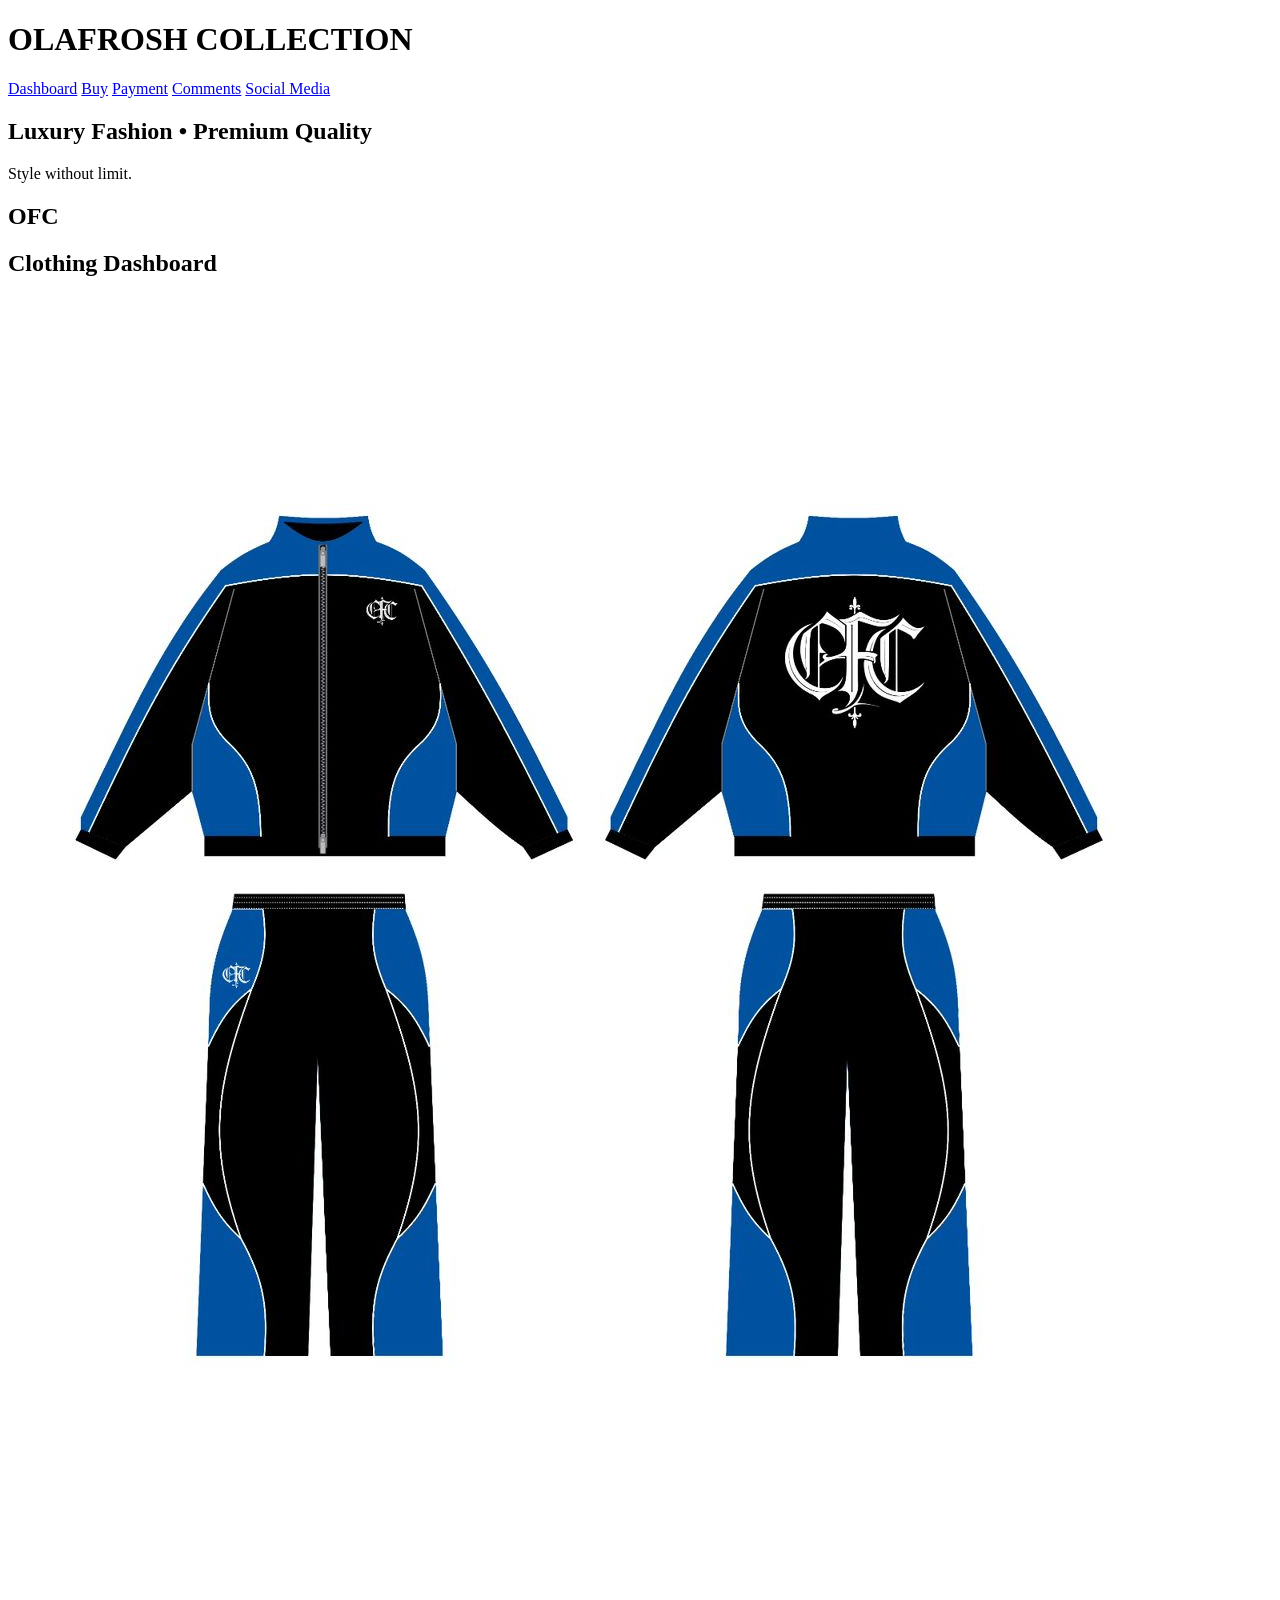
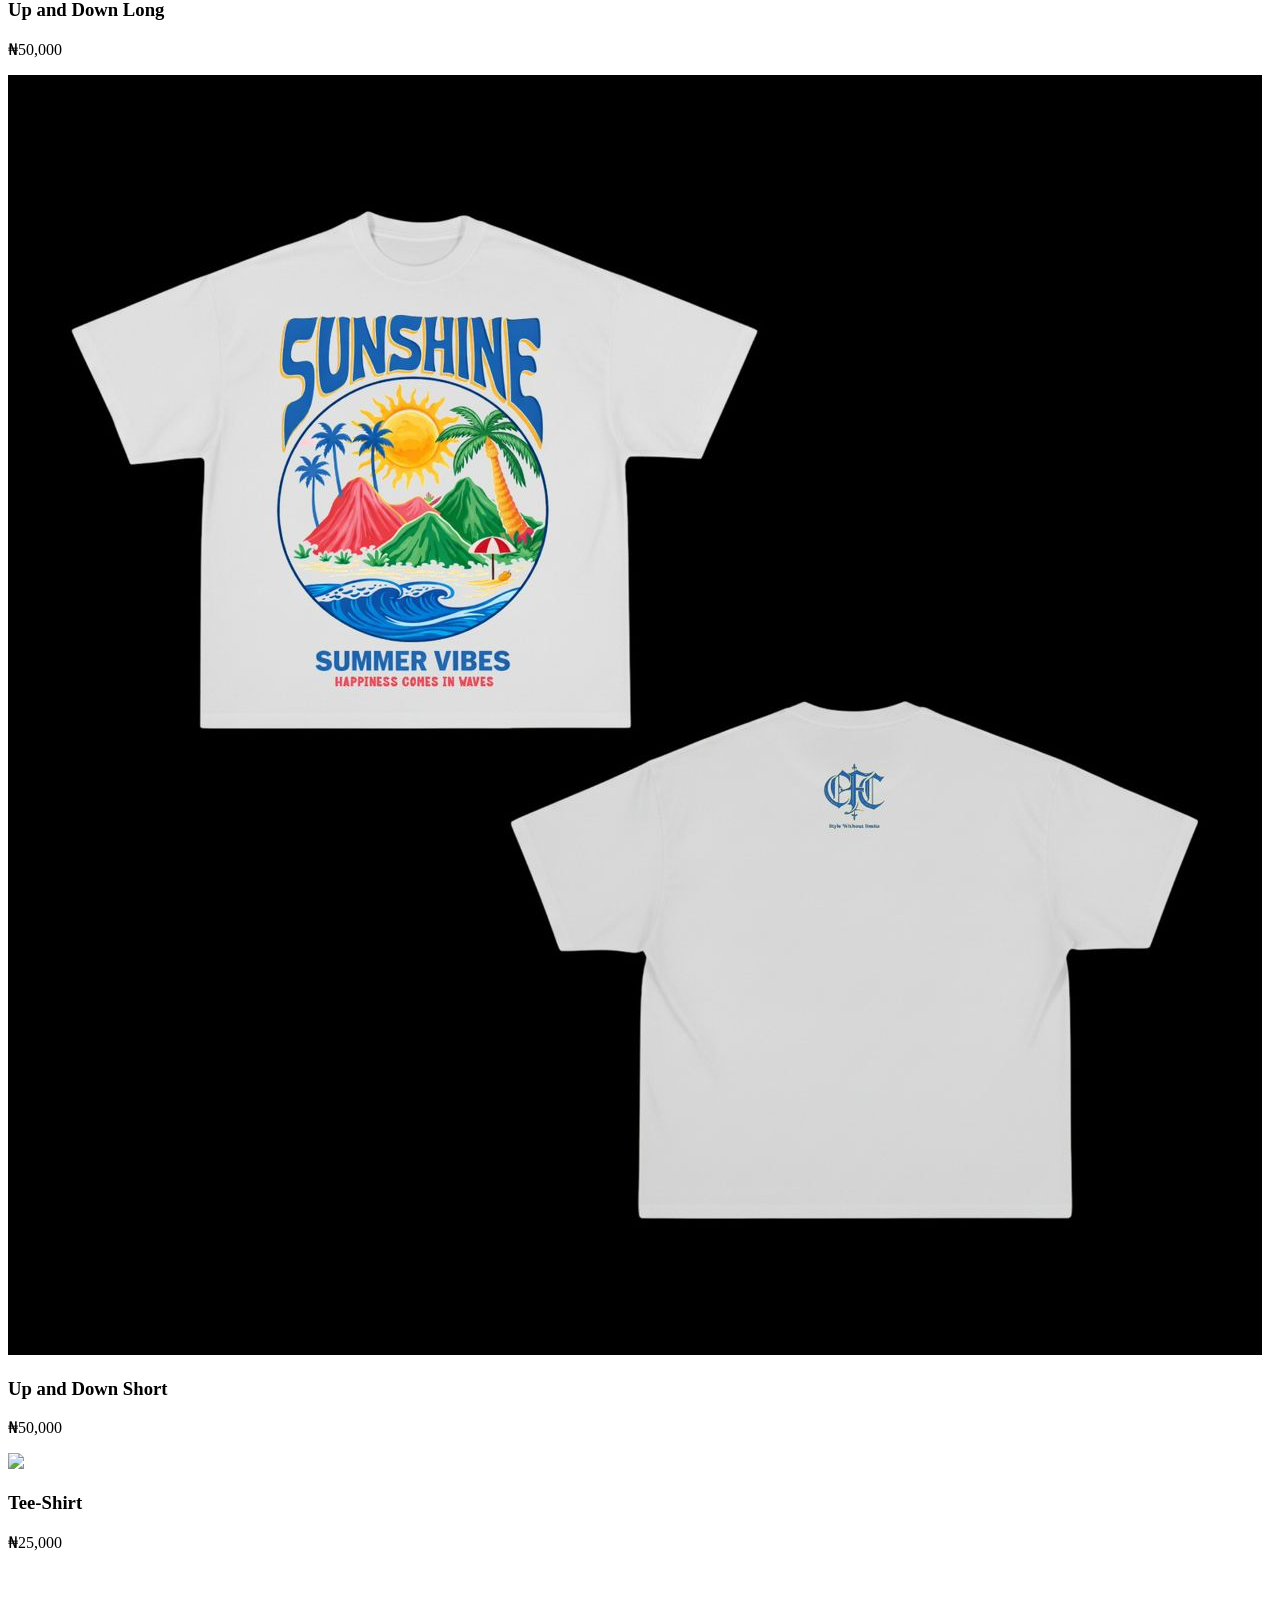
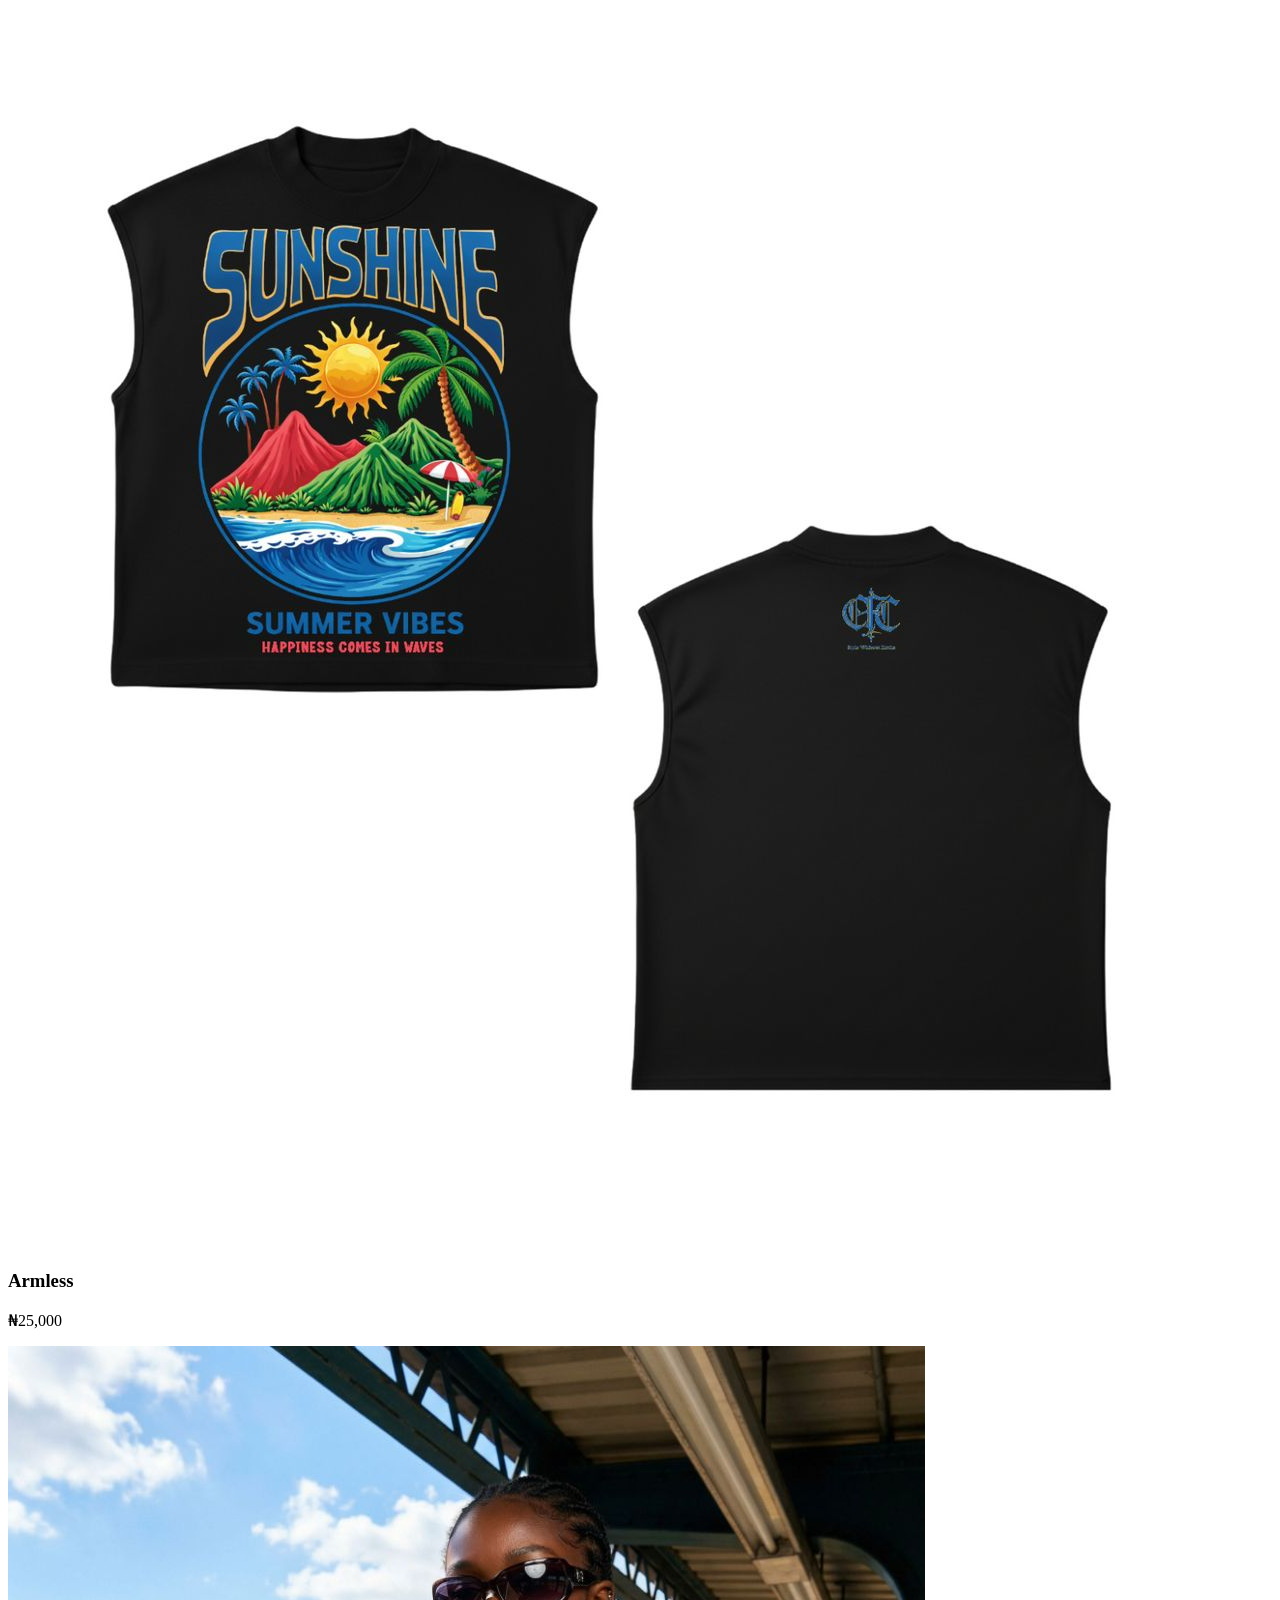
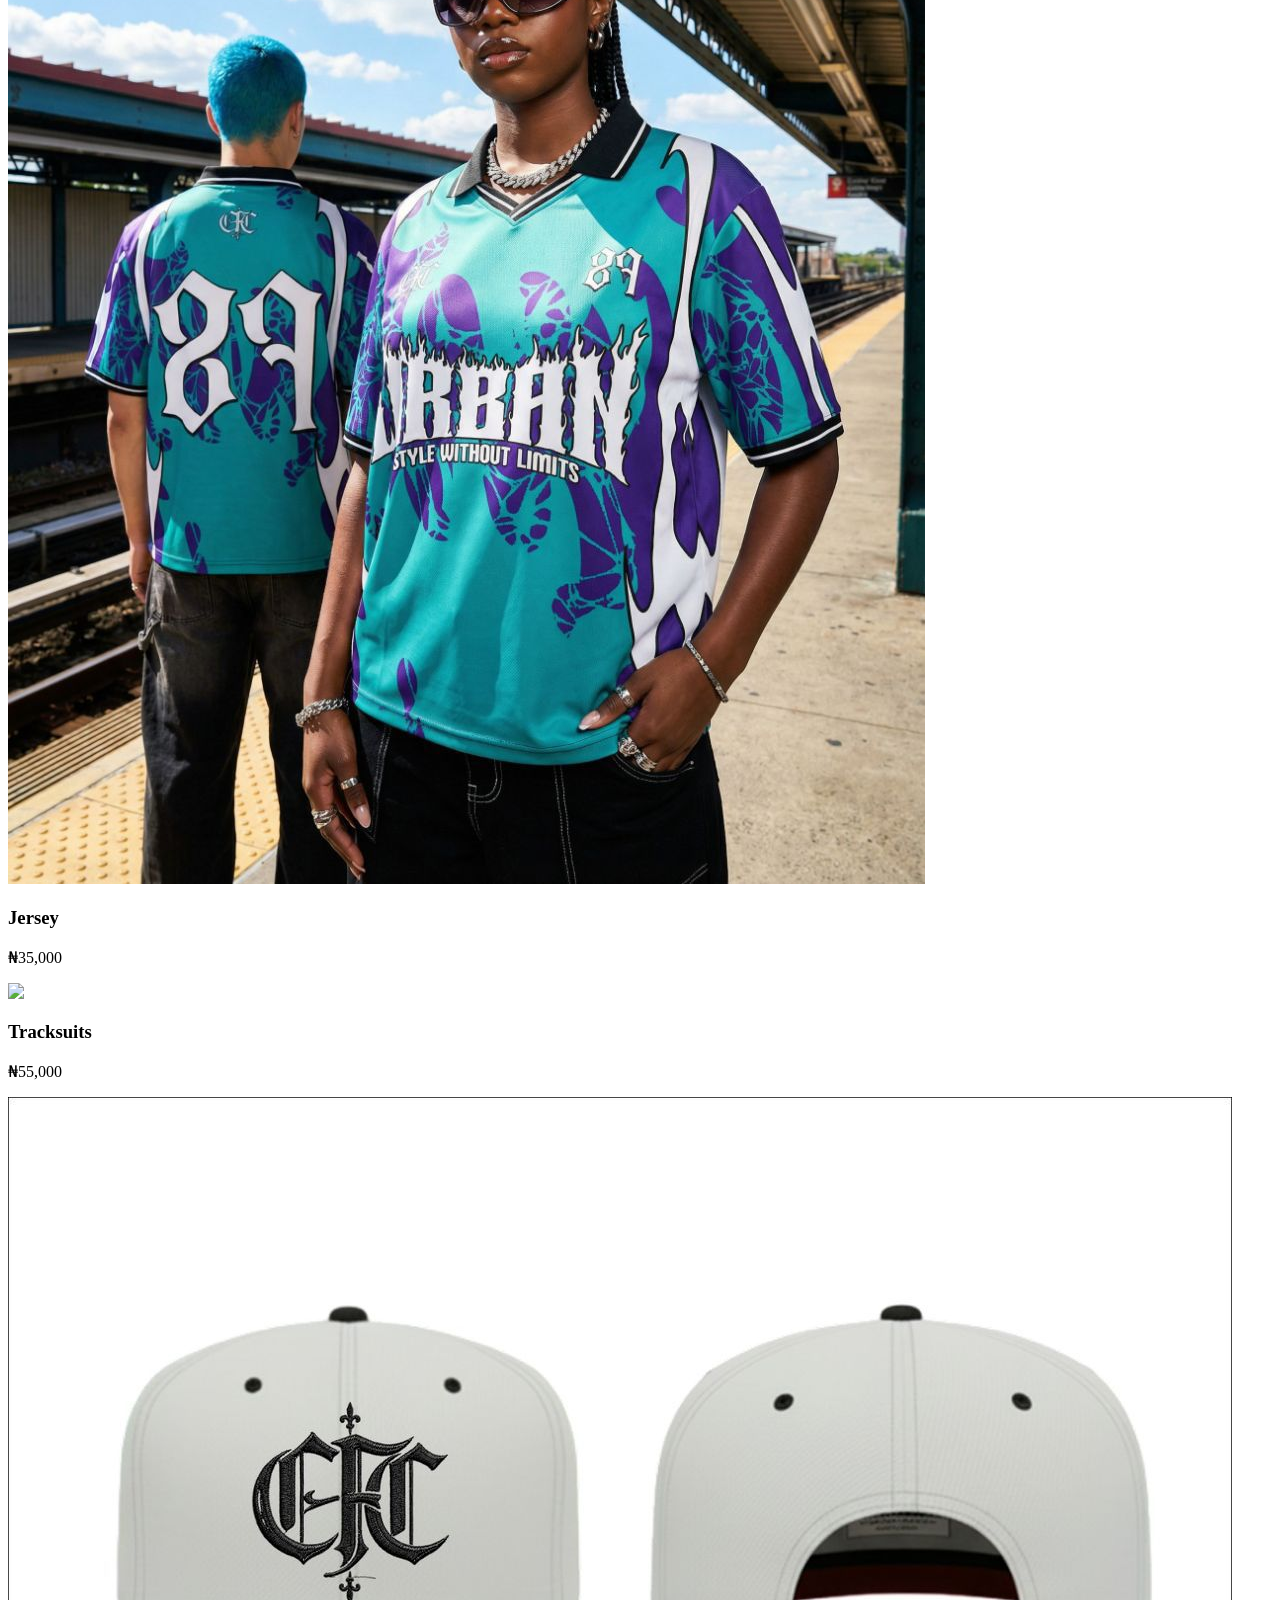
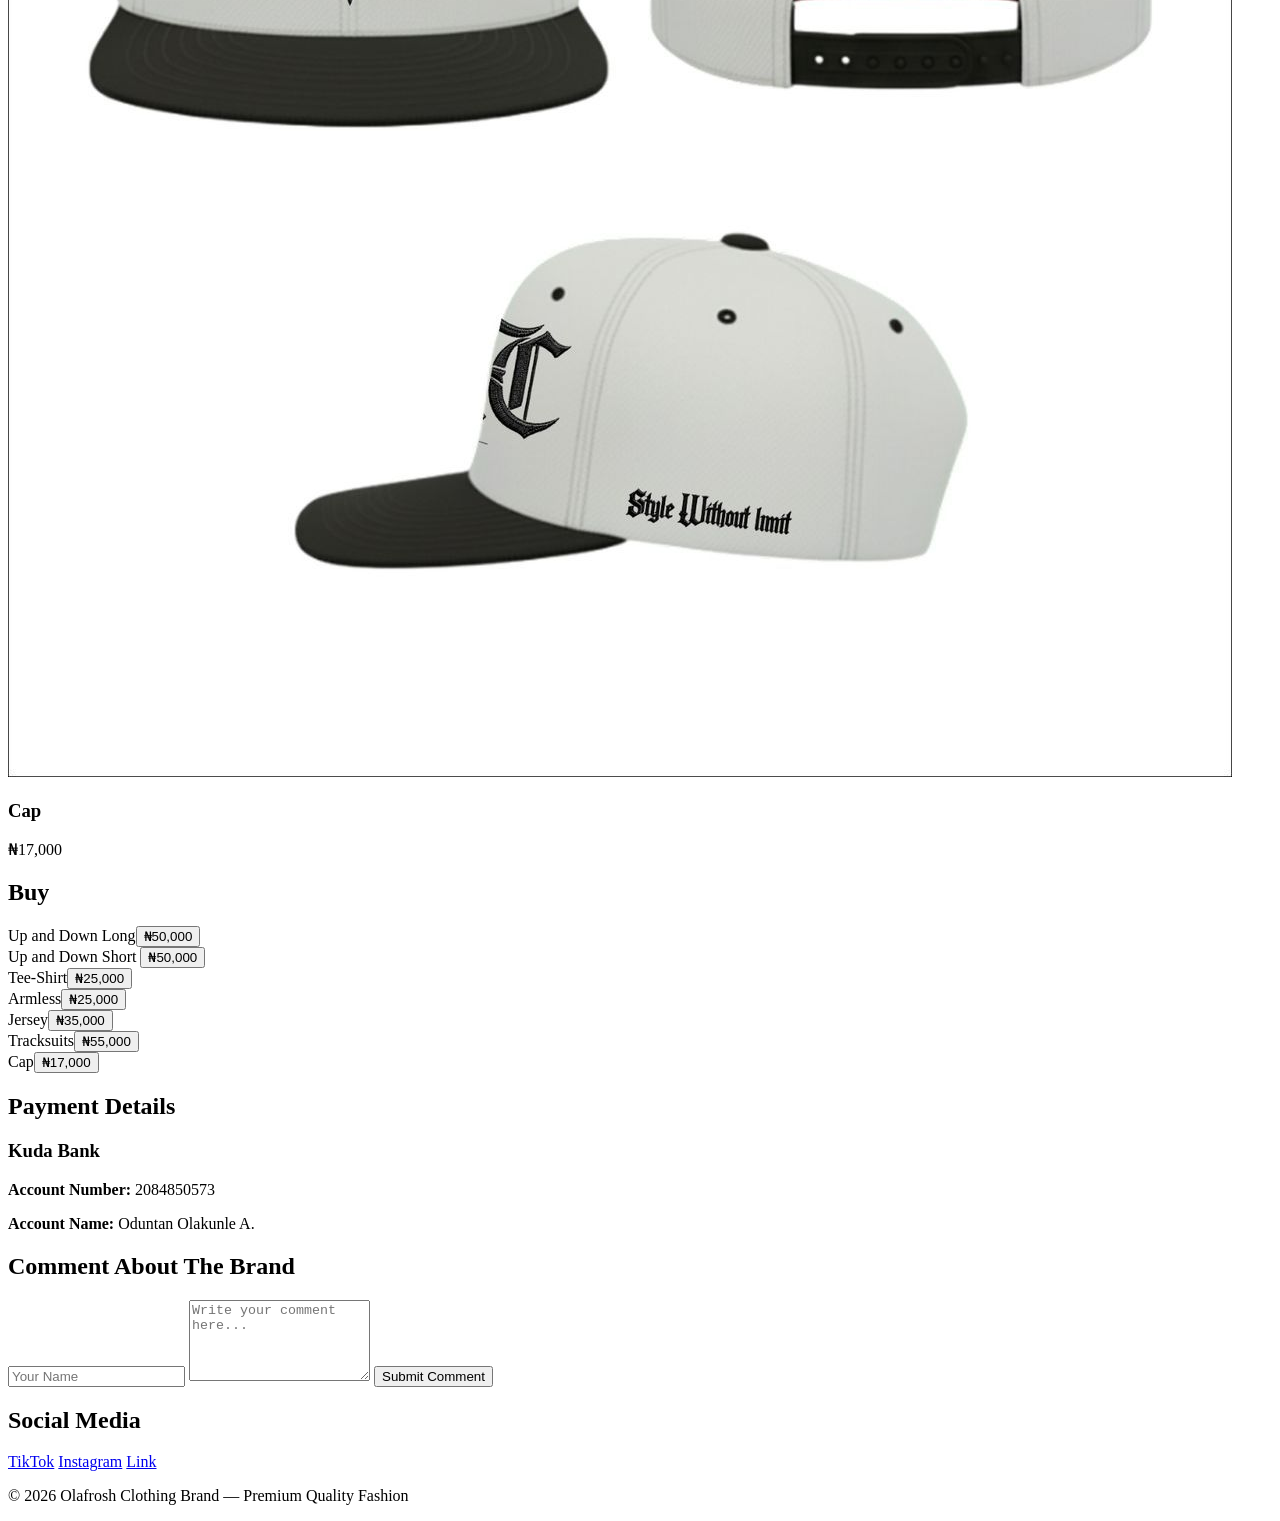
==== olafrosh clothing brand/index.html @ aa13980a "great work" ====
<!DOCTYPE html>
<html lang="en">
<head>
    <meta charset="UTF-8">
    <meta name="viewport" content="width=device-width, initial-scale=1.0">
      <title>Olafrosh Clothing Brand</title>
      <link rel="stylesheet" href="olafrosh.css"/>
</head>
<body>
    <header>
      <h1>OLAFROSH COLLECTION </h1>
  <nav>
    <a href="#dashboard">Dashboard</a>
    <a href="#buy">Buy</a>
    <a href="#payment">Payment</a>
    <a href="#comment">Comments</a>
    <a href="#social">Social Media</a>
  </nav>
</header>

<section class="hero">
  <h2>Luxury Fashion • Premium Quality</h2>
  <p>Style without limit.</p>
</section>
<section class="brand-name">  <h2>OFC</h2>
</section>
<section class="dashboard" id="dashboard">  
    <h2 class="section-title">Clothing Dashboard</h2> 
     <div class="products">   
         <div class="card"><img src="WhatsApp Image 2026-04-23 at 11.53.07 AM.jpeg">
            <h3>Up and Down Long</h3>
            <p>₦50,000</p></div>   
             <div class="card"><img src="WhatsApp Image 2026-04-23 at 11.53.06 AM.jpeg">
                <h3>Up and Down Short</h3>
                <p>₦50,000</p></div>   
                 <div class="card"><img src="https://images.unsplash.com/photo-1512436991641-6745cdb1723f">
                    <h3>Tee-Shirt</h3><p>₦25,000</p>
                </div>    <div class="card"><img src="WhatsApp Image 2026-04-23 at 11.53.08 AM (1).jpeg">
                    <h3>Armless</h3>
                    <p>₦25,000</p></div>   
                     <div class="card"><img src="WhatsApp Image 2026-04-23 at 11.53.08 AM (4).jpeg">
                        <h3>Jersey</h3>
                        <p>₦35,000</p>
                    </div>   
                     <div class="card"><img src="https://images.unsplash.com/photo-1541099649105-f69ad21f3246">
                        <h3>Tracksuits</h3>
                        <p>₦55,000</p>
                    </div>    <div class="card">
                        <img src="WhatsApp Image 2026-04-23 at 11.53.07 AM (1).jpeg">
                        <h3>Cap</h3>
                        <p>₦17,000</p></div>  </div></section><section class="buy-section" id="buy"> 
                             <h2 class="section-title">Buy</h2> 
                              <div class="buy-list">    <div class="buy-item">
                                <span>Up and Down Long</span><button class="price-btn">₦50,000</button></div>    
                                <div class="buy-item"><span>Up and Down Short</span>
                                    <button class="price-btn">₦50,000</button></div>   
                                     <div class="buy-item"><span>Tee-Shirt</span><button class="price-btn">₦25,000</button></div>    
                                     <div class="buy-item"><span>Armless</span><button class="price-btn">₦25,000</button></div>   
                                      <div class="buy-item"><span>Jersey</span><button class="price-btn">₦35,000</button></div>   
                                       <div class="buy-item"><span>Tracksuits</span><button class="price-btn">₦55,000</button></div>   
                                        <div class="buy-item"><span>Cap</span><button class="price-btn">₦17,000</button></div>  
                                    </div></section><section class="payment" id="payment">  <h2 class="section-title">Payment Details</h2> 
                                         <div class="payment-box">    
                                            <h3>Kuda Bank</h3>   
                                             <p><strong>Account Number:</strong> 2084850573</p>   
                                              <p><strong>Account Name:</strong> Oduntan Olakunle A.</p>  
                                            </div></section><section class="comment-box" id="comment"> 
                                                 <h2 class="section-title">Comment About The Brand</h2> 
                                                  <div class="comment-form">    <input type="text" id="username" placeholder="Your Name">   
                                                     <textarea id="commentText" rows="5" placeholder="Write your comment here..."></textarea>   
                                                      <button class="submit-btn" onclick="submitComment()">Submit Comment</button>    <div id="message"></div>  </div></section>


<section class="socials" id="social">
  <h2 class="section-title">Social Media</h2>
  <div class="social-links">
    <a href="#">TikTok</a>
    <a href="#">Instagram</a>
    <a href="#">Link</a>
  </div>
</section>

<footer>
  <p>© 2026 Olafrosh Clothing Brand — Premium Quality Fashion</p>
</footer>

    
</body>
</html>
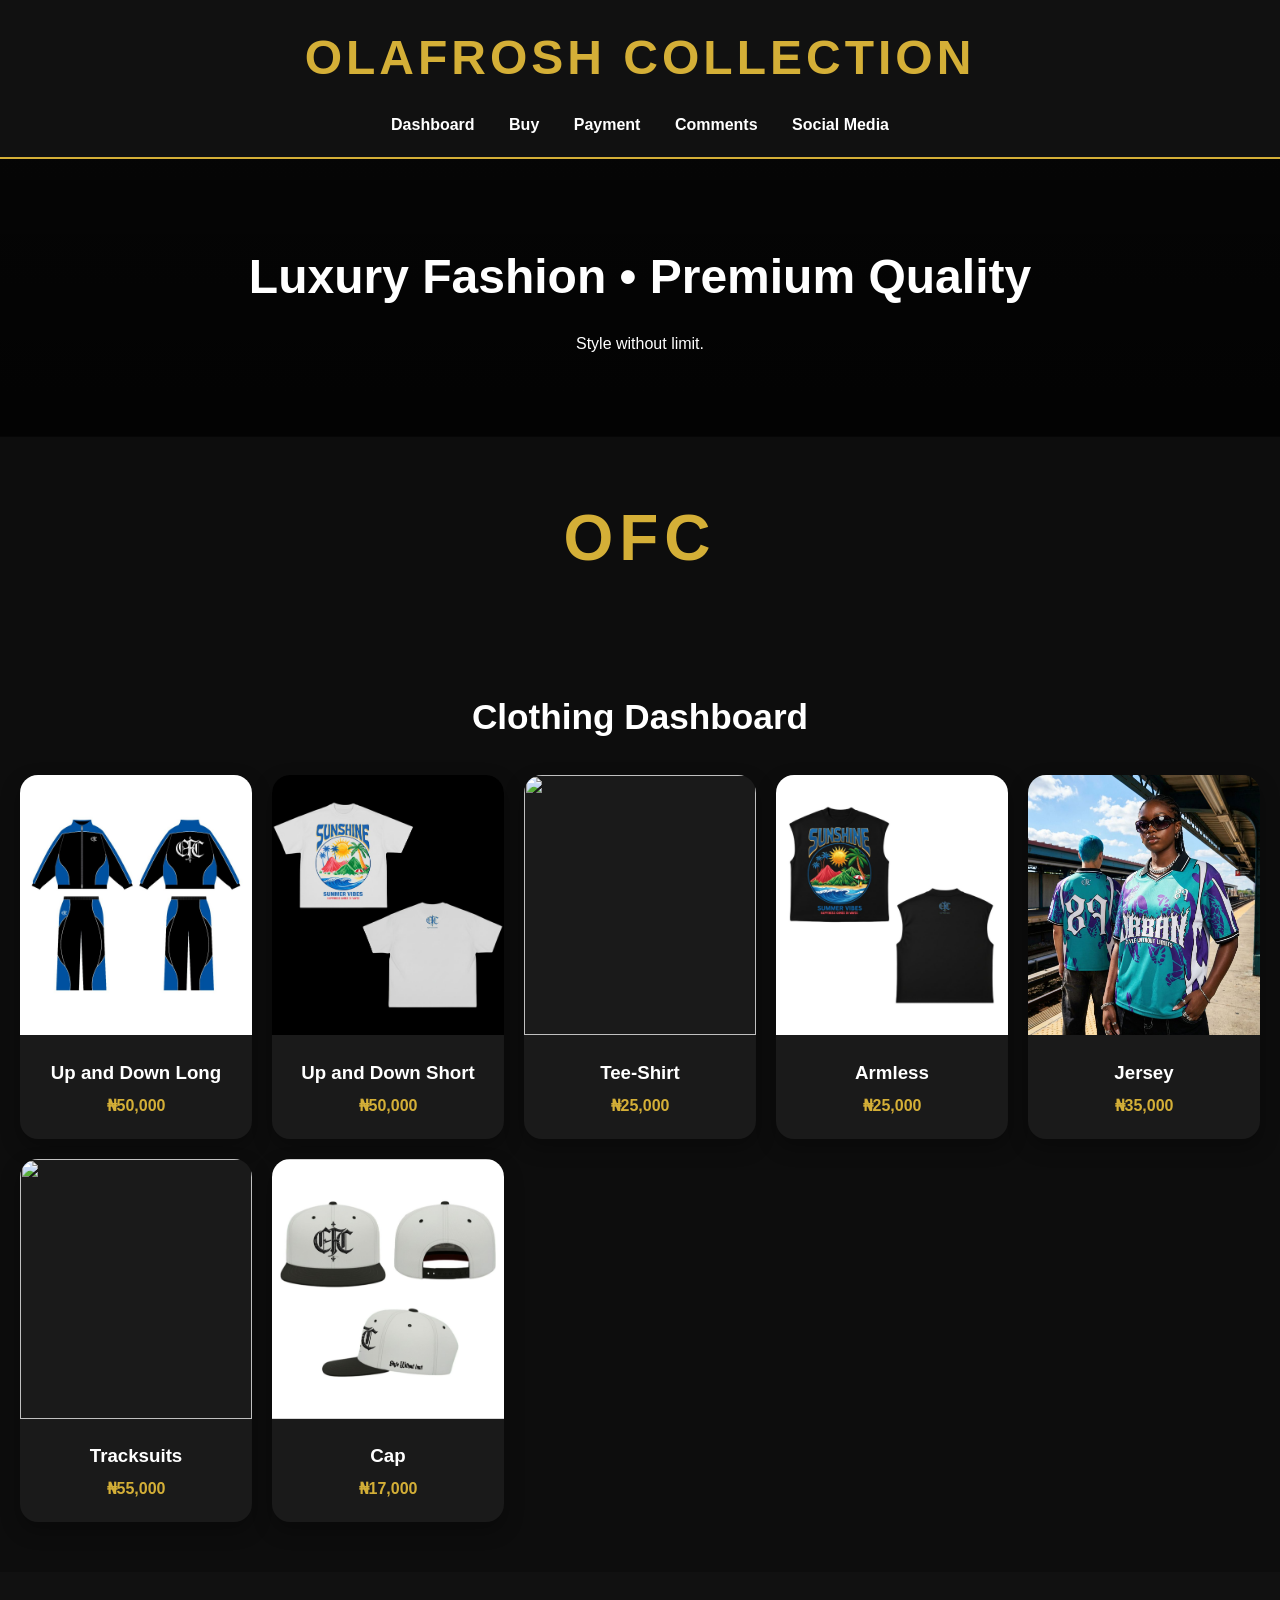
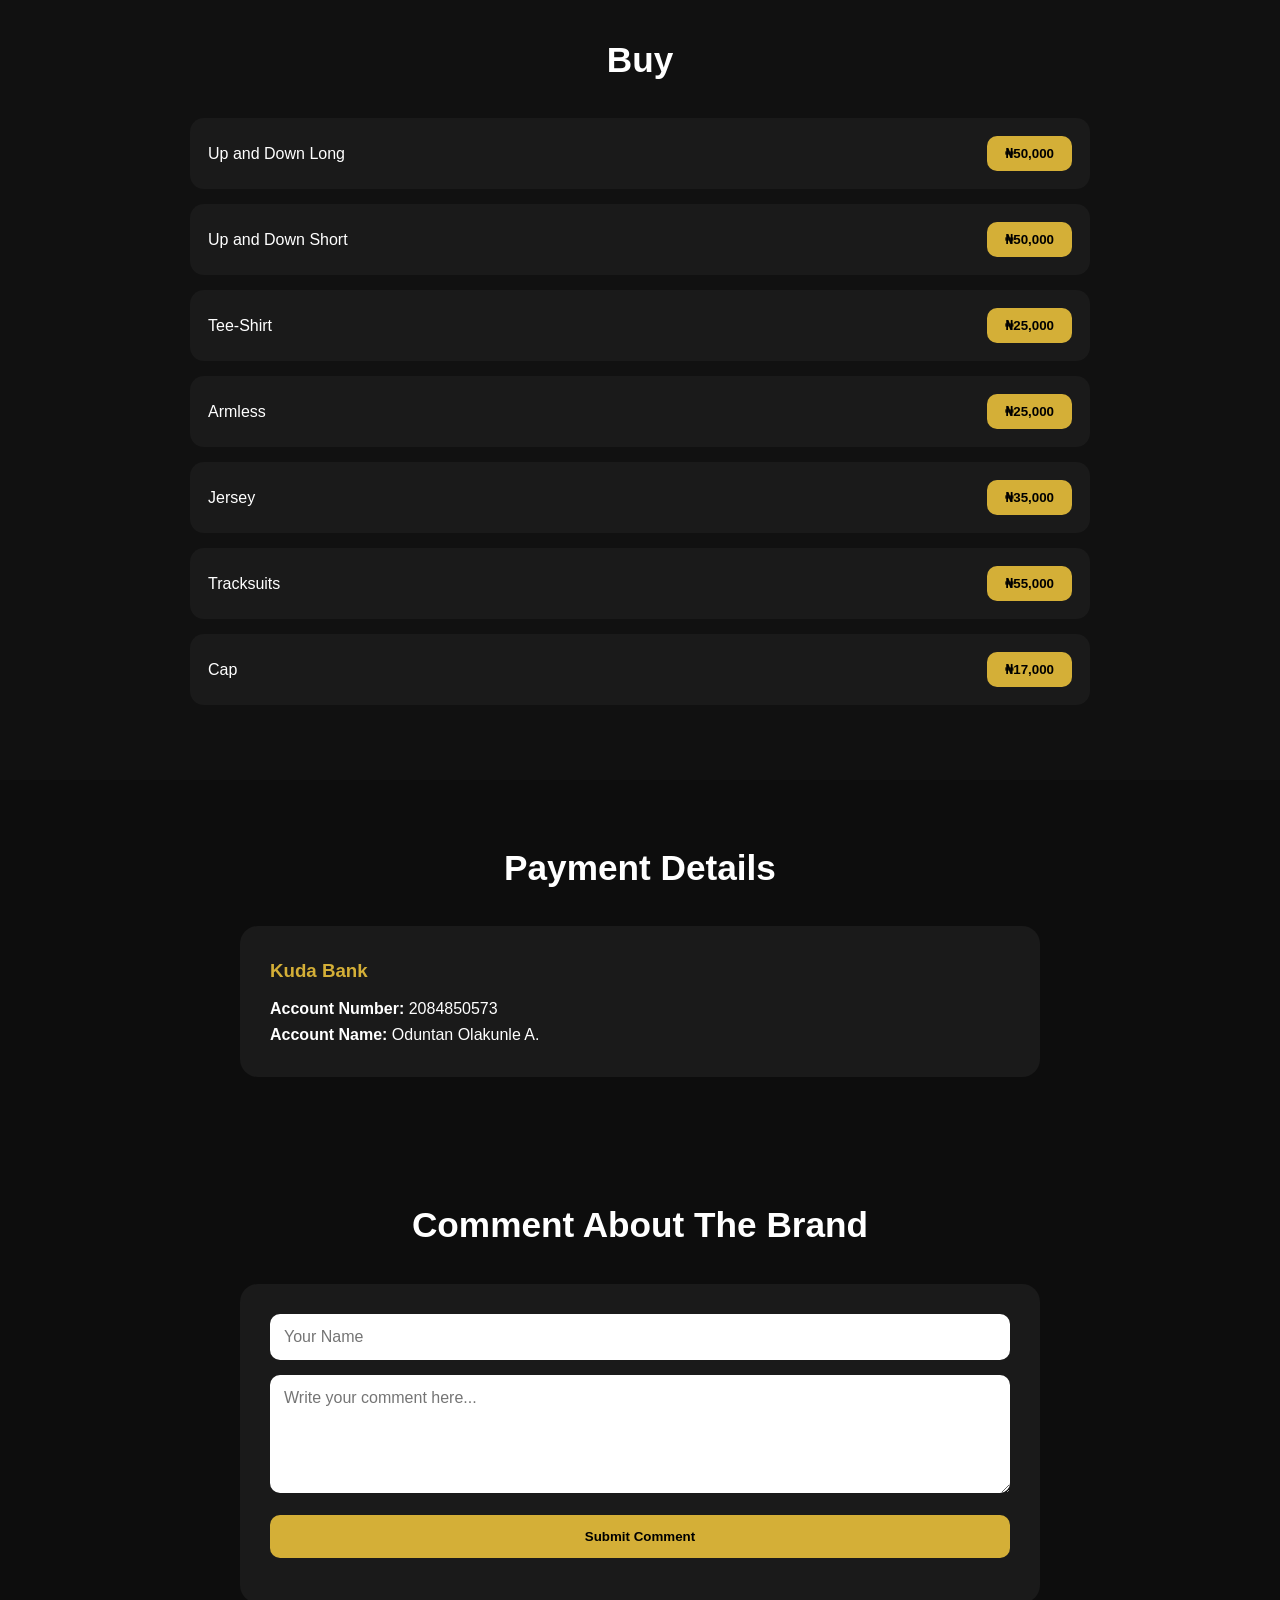
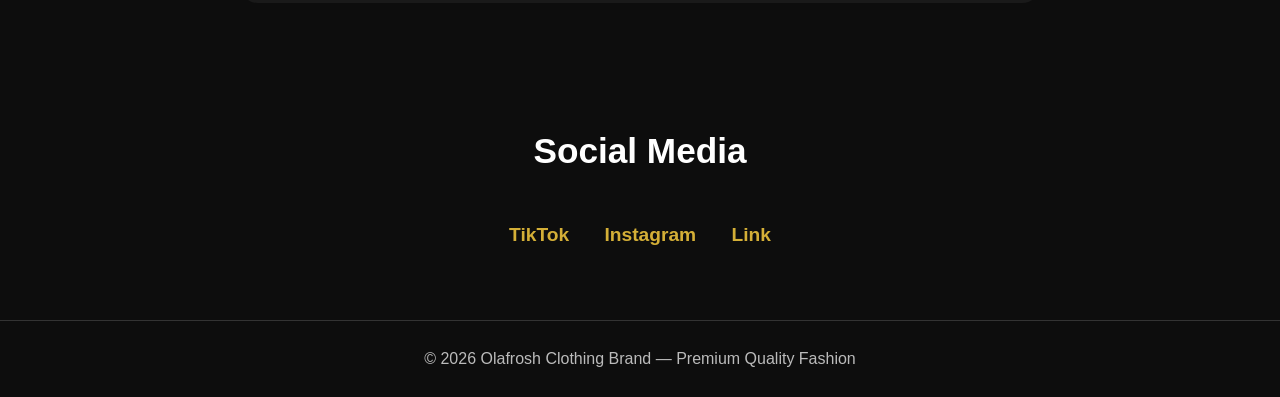
==== commit 10c48525: "Update index.html" ====
--- a/olafrosh clothing brand/index.html
+++ b/olafrosh clothing brand/index.html
@@ -4,7 +4,7 @@
     <meta charset="UTF-8">
     <meta name="viewport" content="width=device-width, initial-scale=1.0">
       <title>Olafrosh Clothing Brand</title>
-      <link rel="stylesheet" href="olafrosh.css"/>
+      <link rel="stylesheet" href="style.css">
 </head>
 <body>
     <header>
@@ -86,4 +86,4 @@
 
     
 </body>
-</html>+</html>
--- a/olafrosh clothing brand/style.css
+++ b/olafrosh clothing brand/style.css
@@ -0,0 +1,191 @@
+  * {
+      margin: 0;
+      padding: 0;
+      box-sizing: border-box;
+      font-family: Arial, sans-serif;
+    }
+
+    body {
+      background: #0d0d0d;
+      color: #fff;
+      line-height: 1.6;
+    }
+      header {
+      background: #111;
+      padding: 20px;
+      text-align: center;
+      border-bottom: 2px solid #d4af37;
+      position: sticky;
+      top: 0;
+      z-index: 100;
+    }
+
+    header h1 {
+      font-size: 3rem;
+      color: #d4af37;
+      letter-spacing: 4px;
+    }
+     nav {
+      margin-top: 15px;
+    }
+
+    nav a {
+      color: white;
+      text-decoration: none;
+      margin: 0 15px;
+      font-weight: bold;
+    }
+
+    nav a:hover {
+      color: #d4af37;
+    }
+ .hero {
+      padding: 80px 20px;
+      text-align: center;
+      background: linear-gradient(rgba(0,0,0,0.6), rgba(0,0,0,0.8)),
+      url('https://images.unsplash.com/photo-1521572267360-ee0c2909d518');
+      background-size: cover;
+      background-position: center;
+    }
+
+    .hero h2 {
+      font-size: 3rem;
+      margin-bottom: 15px;
+    }
+     .brand-name {
+      text-align: center;
+      padding: 50px 20px;
+    }
+
+    .brand-name h2 {
+      font-size: 4rem;
+      color: #d4af37;
+      letter-spacing: 6px;
+      text-transform: uppercase;
+    }
+     .section-title {
+      text-align: center;
+      font-size: 2.2rem;
+      margin-bottom: 30px;
+    }
+
+    .dashboard {
+      padding: 50px 20px;
+    }
+     .products {
+      display: grid;
+      grid-template-columns: repeat(auto-fit, minmax(220px, 1fr));
+      gap: 20px;
+    }
+
+    .card {
+      background: #1a1a1a;
+      border-radius: 18px;
+      overflow: hidden;
+      text-align: center;
+      box-shadow: 0 8px 20px rgba(0,0,0,0.3);
+    }
+ 
+   .card img {
+      width: 100%;
+      height: 260px;
+      object-fit: cover;
+    }
+
+    .card h3 {
+      padding: 15px 10px 5px;
+    }
+
+    .card p {
+      color: #d4af37;
+      font-weight: bold;
+      padding-bottom: 20px;
+    }
+     .buy-section {
+      padding: 60px 20px;
+      background: #111;
+    }
+
+    .buy-list {
+      max-width: 900px;
+      margin: auto;
+    }
+
+    .buy-item {
+      display: flex;
+      justify-content: space-between;
+      align-items: center;
+      background: #1a1a1a;
+      padding: 18px;
+      border-radius: 14px;
+      margin-bottom: 15px;
+    }
+ .price-btn {
+      background: #d4af37;
+      color: black;
+      border: none;
+      padding: 10px 18px;
+      border-radius: 10px;
+      font-weight: bold;
+      cursor: pointer;
+    }
+
+    .payment, .comment-box, .socials {
+      padding: 60px 20px;
+    }
+
+    .payment-box, .comment-form {
+      max-width: 800px;
+      margin: auto;
+      background: #1a1a1a;
+      padding: 30px;
+      border-radius: 18px;
+    }
+     .payment-box h3 {
+      margin-bottom: 10px;
+      color: #d4af37;
+    }
+
+    textarea, input {
+      width: 100%;
+      padding: 14px;
+      margin-bottom: 15px;
+      border: none;
+      border-radius: 10px;
+      font-size: 1rem;
+    }
+      button.submit-btn {
+      width: 100%;
+      background: #d4af37;
+      color: black;
+      border: none;
+      padding: 14px;
+      border-radius: 10px;
+      font-weight: bold;
+      cursor: pointer;
+    }
+
+    #message {
+      margin-top: 15px;
+      text-align: center;
+      color: #d4af37;
+      font-weight: bold;
+    }
+      .social-links {
+      text-align: center;
+      font-size: 1.2rem;
+    }
+
+    .social-links a {
+      display: inline-block;
+      margin: 10px 15px;
+      color: #d4af37;
+      text-decoration: none;
+      font-weight: bold;
+    }
+  footer {
+      text-align: center;
+      padding: 25px;
+      border-top: 1px solid #333;
+      color: #bbb;
+    }
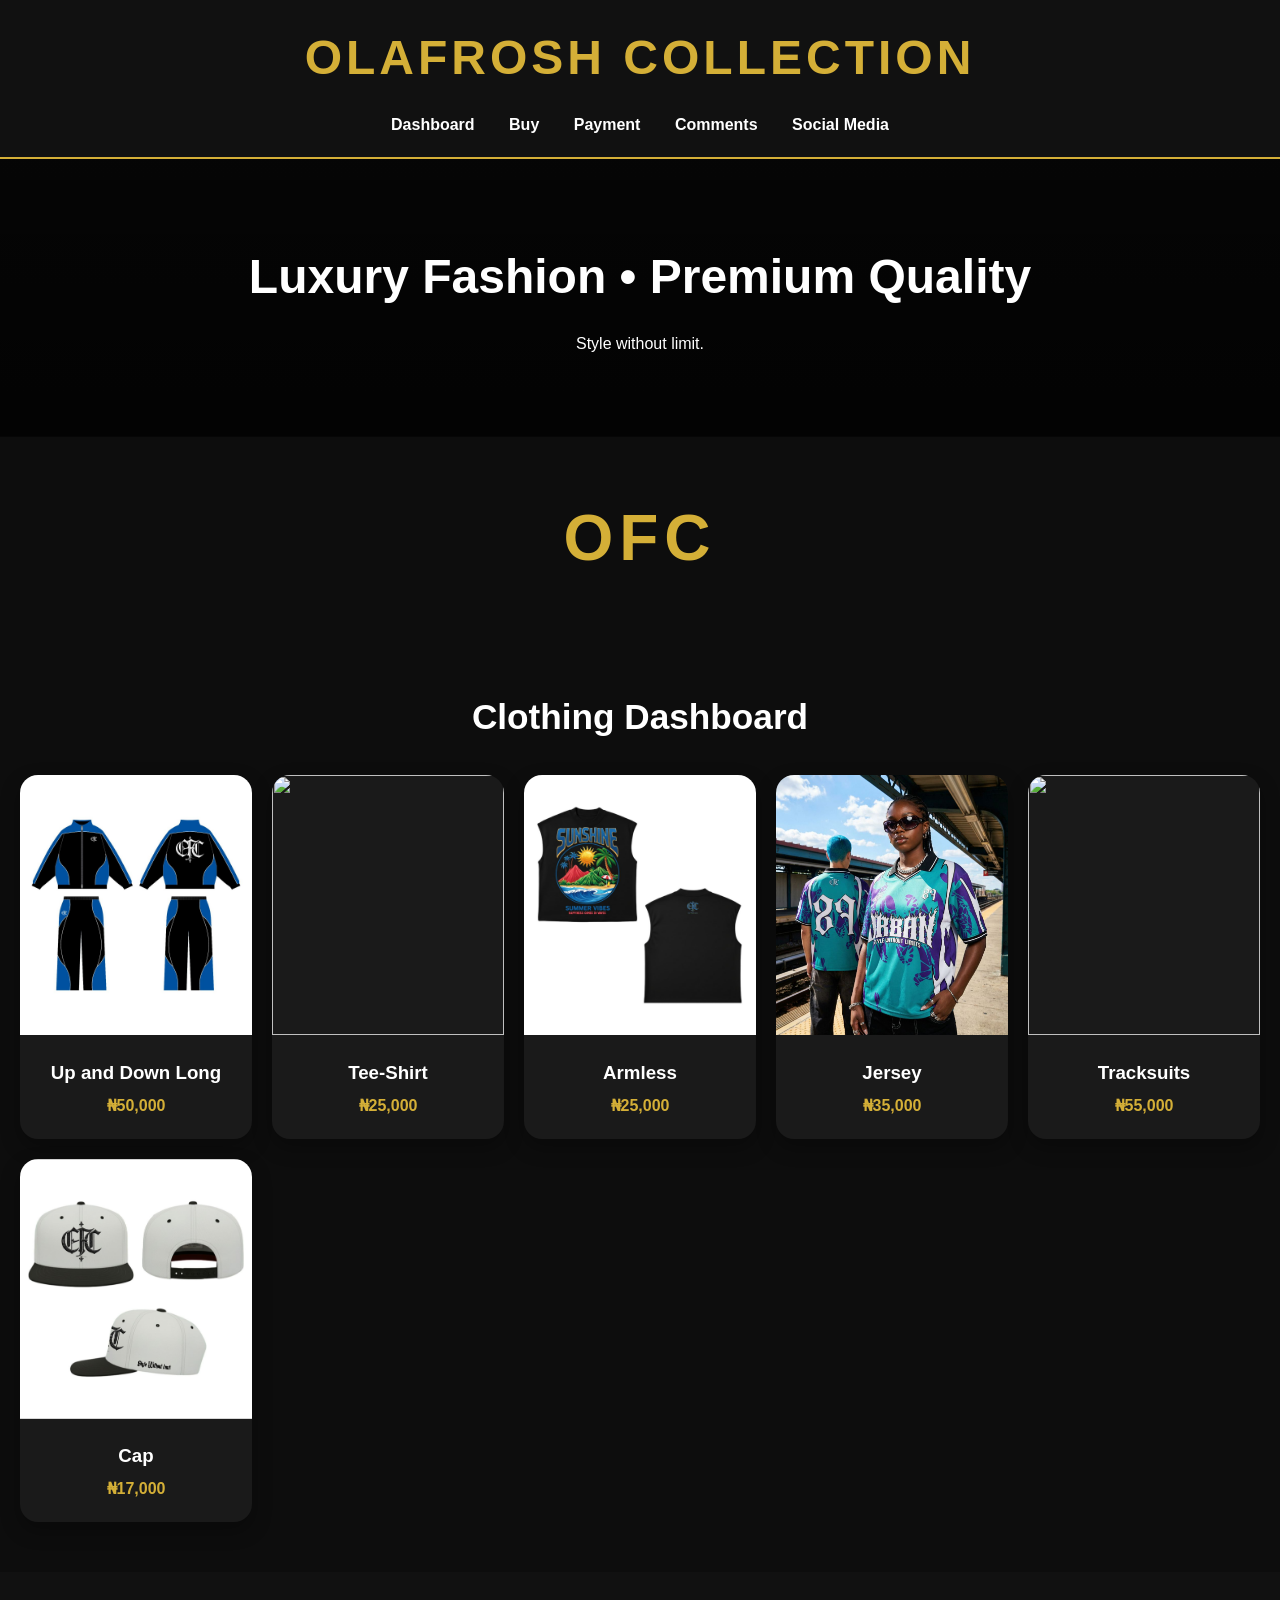
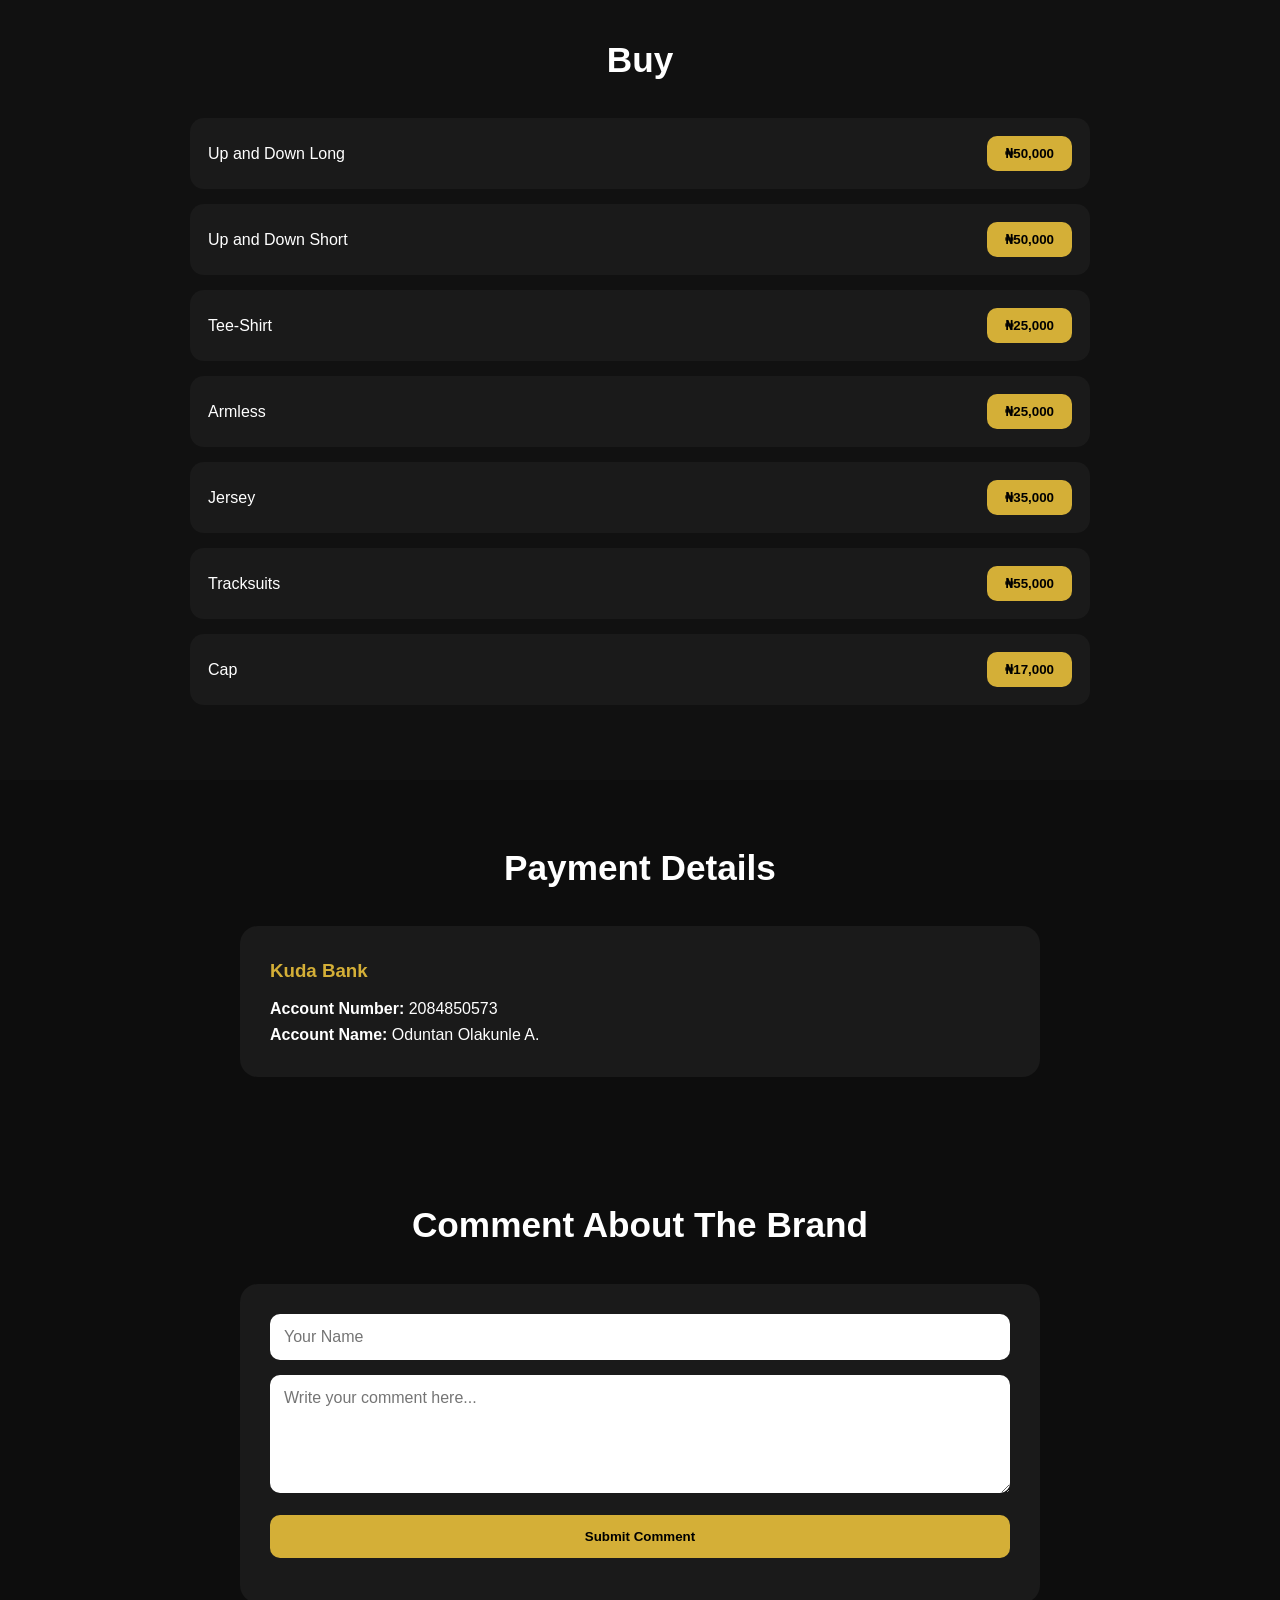
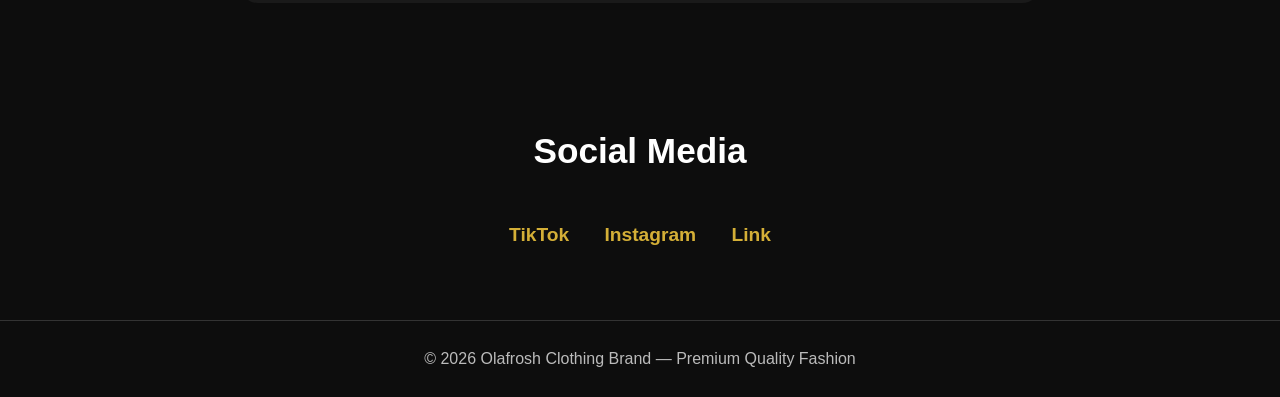
==== commit 5ec5310f: "Update index.html" ====
--- a/olafrosh clothing brand/index.html
+++ b/olafrosh clothing brand/index.html
@@ -29,10 +29,7 @@
      <div class="products">   
          <div class="card"><img src="WhatsApp Image 2026-04-23 at 11.53.07 AM.jpeg">
             <h3>Up and Down Long</h3>
-            <p>₦50,000</p></div>   
-             <div class="card"><img src="WhatsApp Image 2026-04-23 at 11.53.06 AM.jpeg">
-                <h3>Up and Down Short</h3>
-                <p>₦50,000</p></div>   
+            <p>₦50,000</p></div>    
                  <div class="card"><img src="https://images.unsplash.com/photo-1512436991641-6745cdb1723f">
                     <h3>Tee-Shirt</h3><p>₦25,000</p>
                 </div>    <div class="card"><img src="WhatsApp Image 2026-04-23 at 11.53.08 AM (1).jpeg">
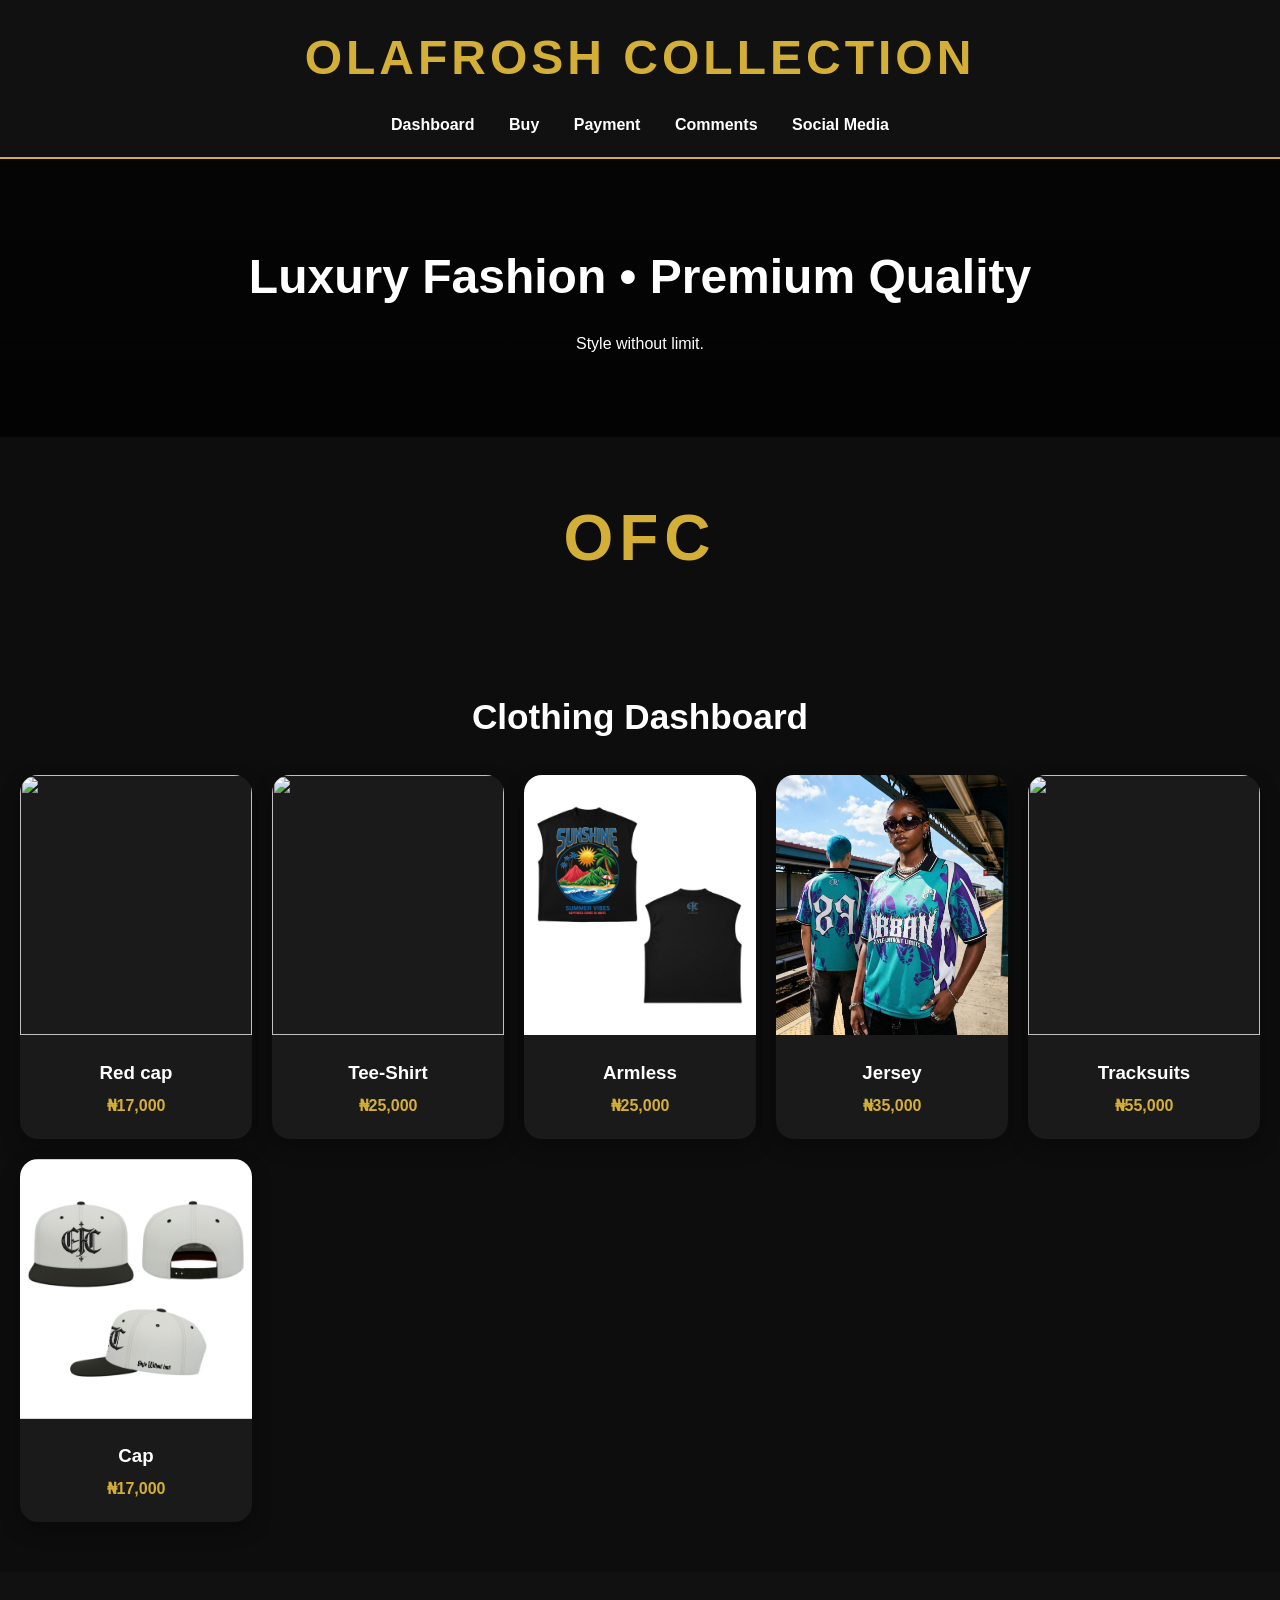
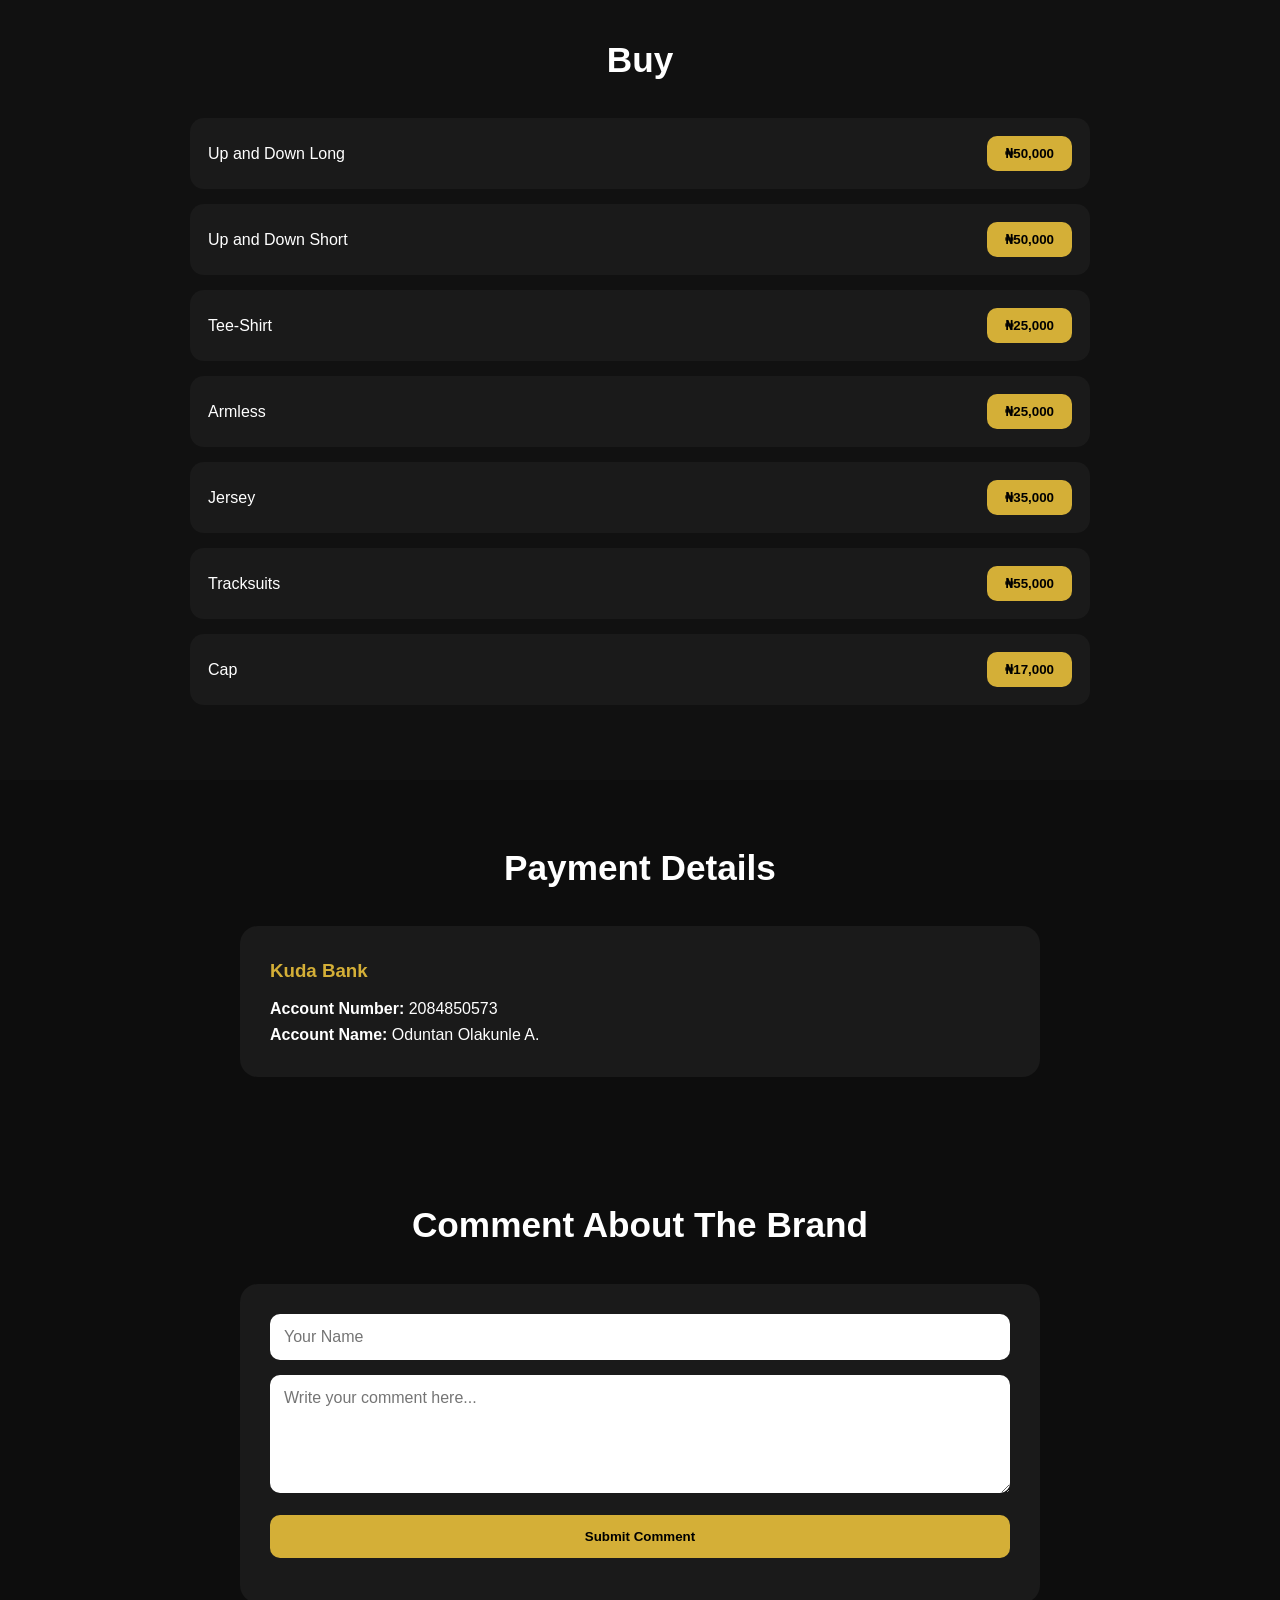
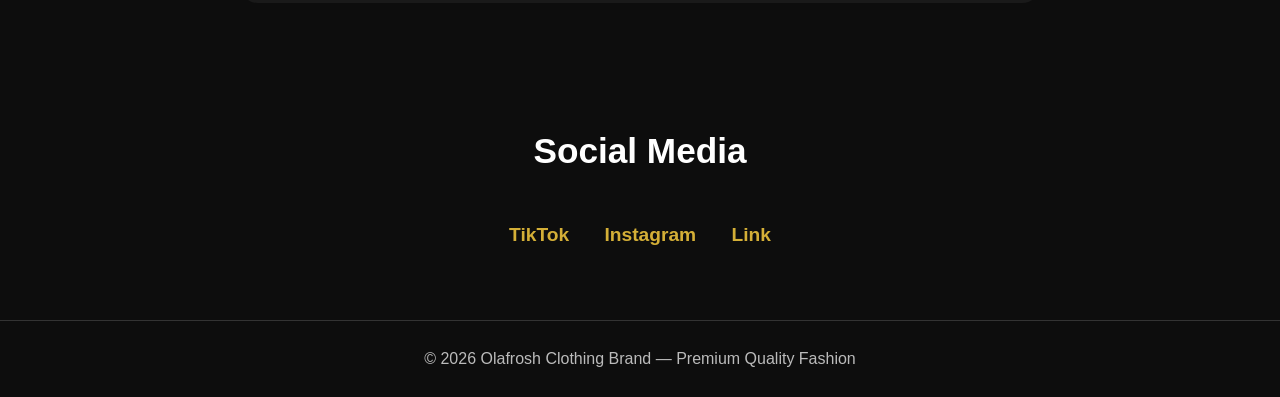
==== commit 99a8e603: "Update index.html" ====
--- a/olafrosh clothing brand/index.html
+++ b/olafrosh clothing brand/index.html
@@ -27,9 +27,9 @@
 <section class="dashboard" id="dashboard">  
     <h2 class="section-title">Clothing Dashboard</h2> 
      <div class="products">   
-         <div class="card"><img src="WhatsApp Image 2026-04-23 at 11.53.07 AM.jpeg">
-            <h3>Up and Down Long</h3>
-            <p>₦50,000</p></div>    
+         <div class="card"><img src=""WhatsApp Image 2026-04-23 at 11.53.08 AM.jpeg">
+            <h3>Red cap</h3>
+            <p>₦17,000</p></div>    
                  <div class="card"><img src="https://images.unsplash.com/photo-1512436991641-6745cdb1723f">
                     <h3>Tee-Shirt</h3><p>₦25,000</p>
                 </div>    <div class="card"><img src="WhatsApp Image 2026-04-23 at 11.53.08 AM (1).jpeg">
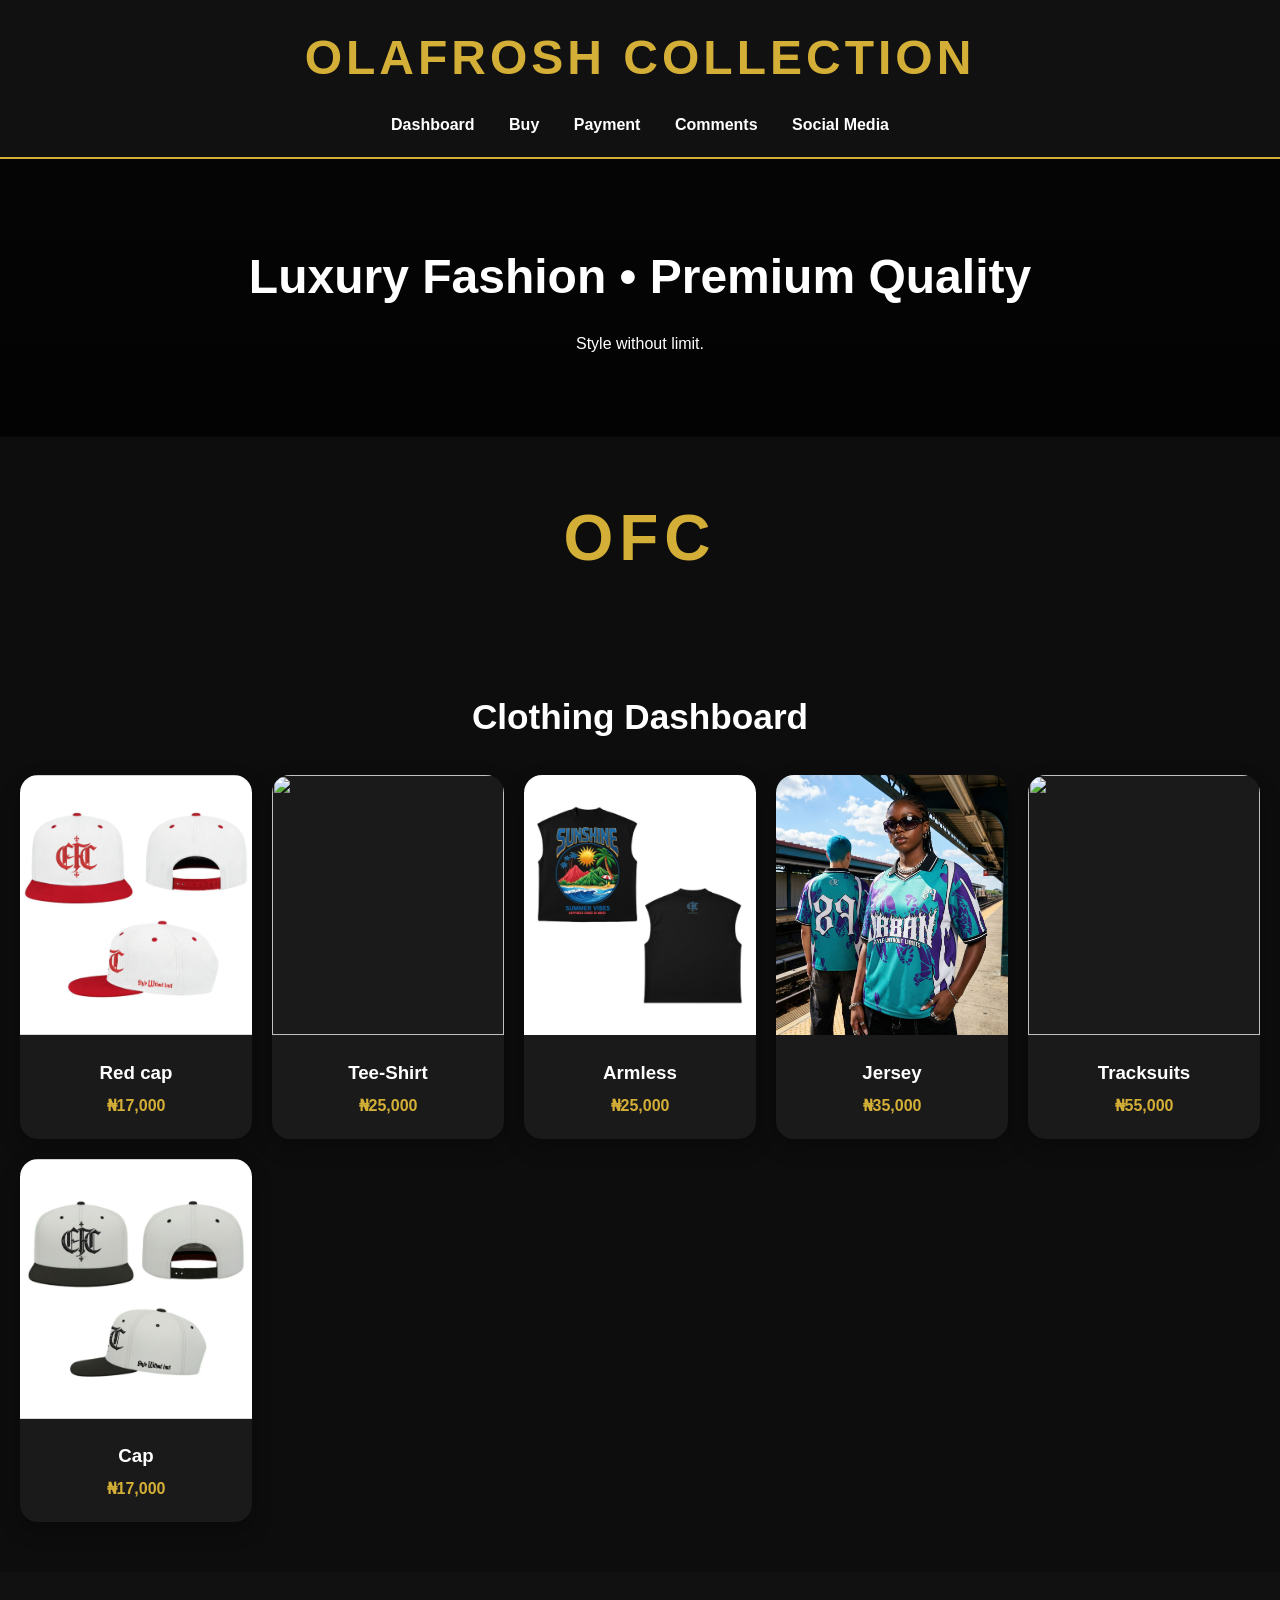
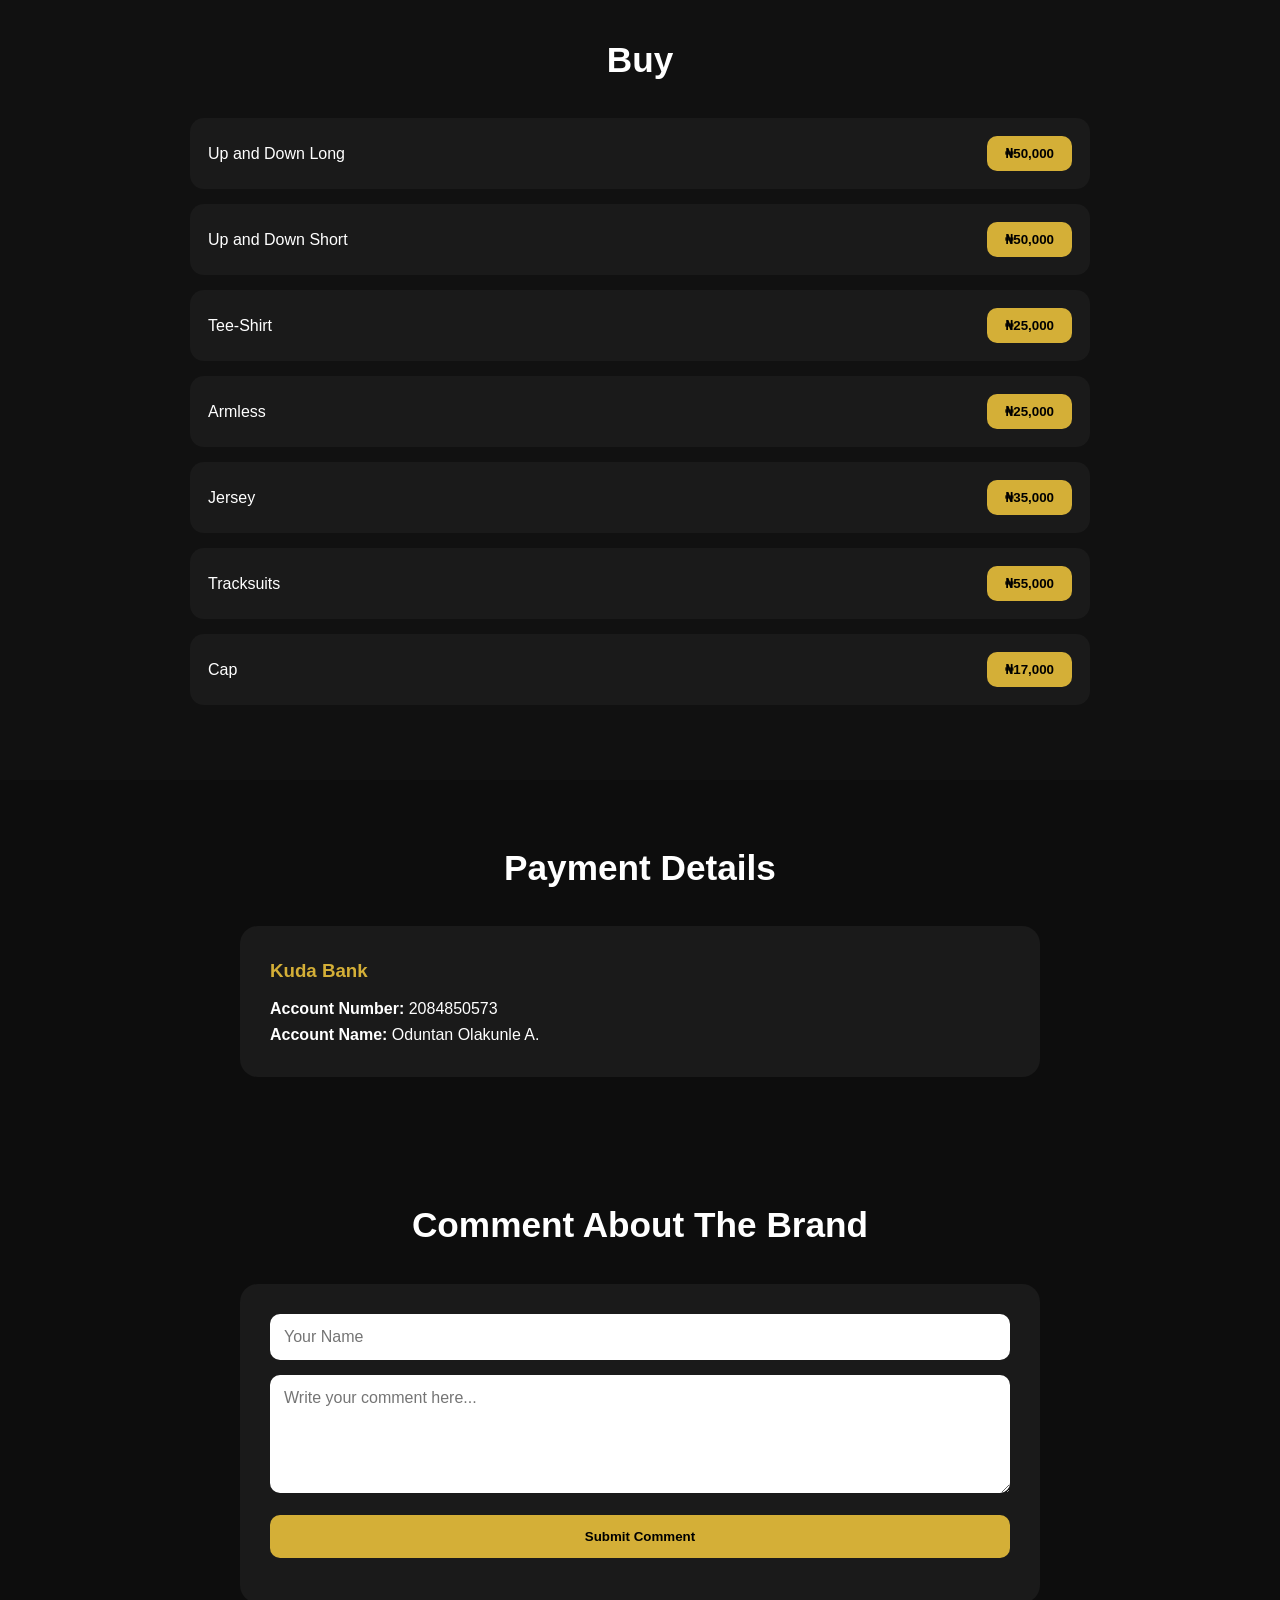
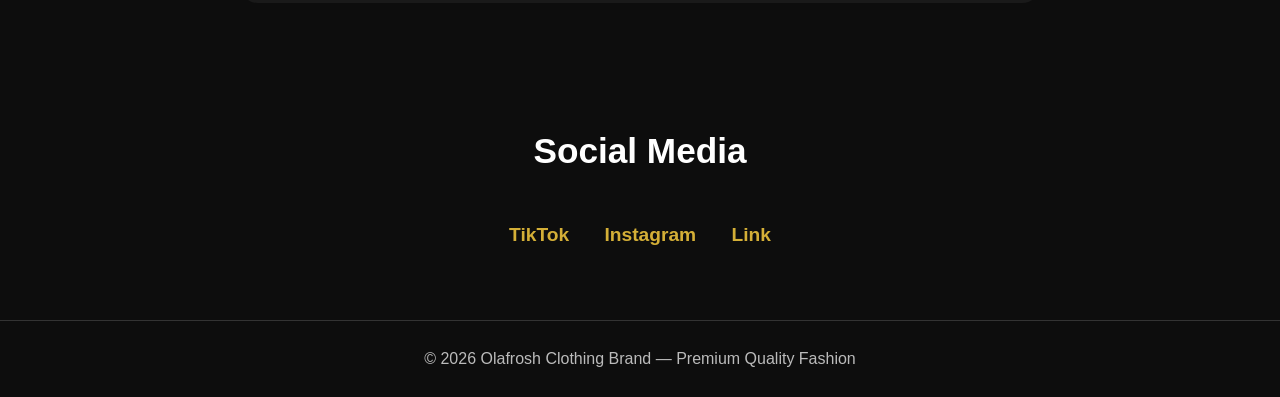
==== commit 4451ae9d: "Update index.html" ====
--- a/olafrosh clothing brand/index.html
+++ b/olafrosh clothing brand/index.html
@@ -27,7 +27,7 @@
 <section class="dashboard" id="dashboard">  
     <h2 class="section-title">Clothing Dashboard</h2> 
      <div class="products">   
-         <div class="card"><img src=""WhatsApp Image 2026-04-23 at 11.53.08 AM.jpeg">
+         <div class="card"><img src="WhatsApp Image 2026-04-23 at 11.53.08 AM.jpeg">
             <h3>Red cap</h3>
             <p>₦17,000</p></div>    
                  <div class="card"><img src="https://images.unsplash.com/photo-1512436991641-6745cdb1723f">
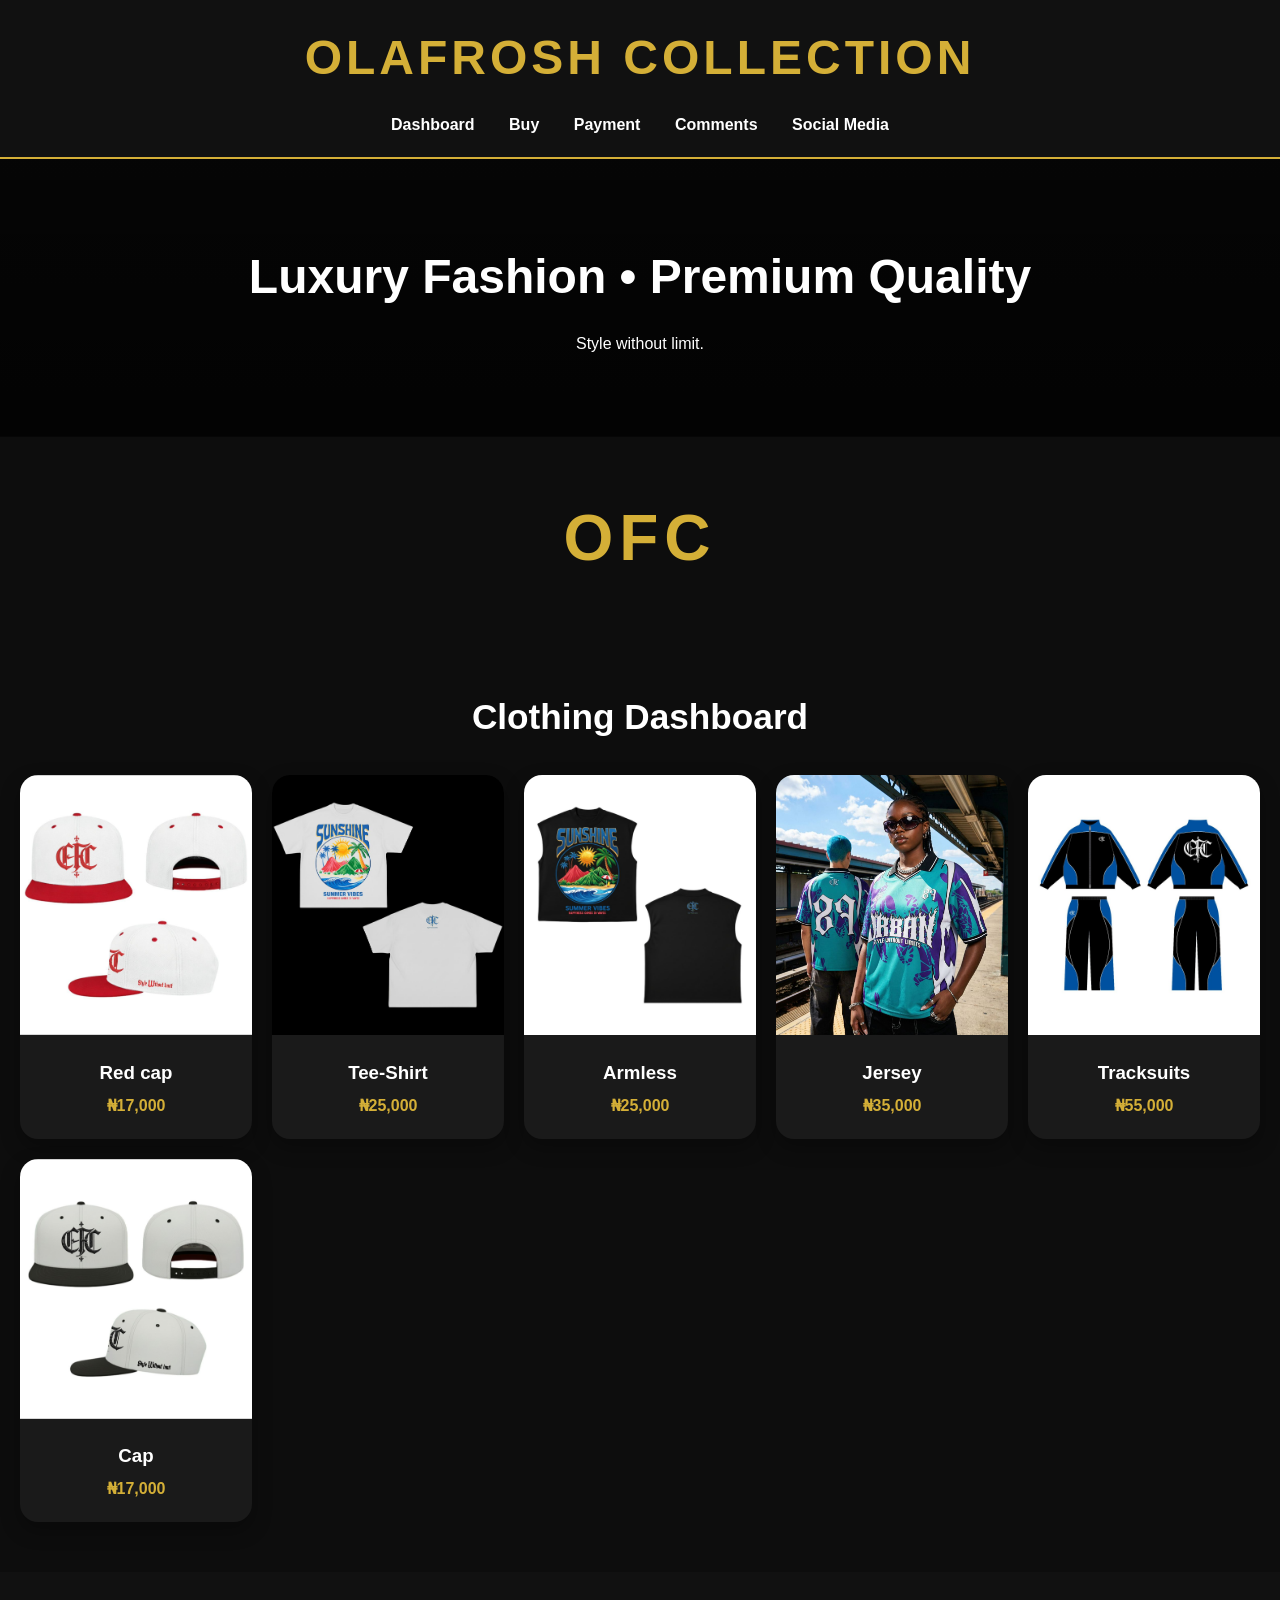
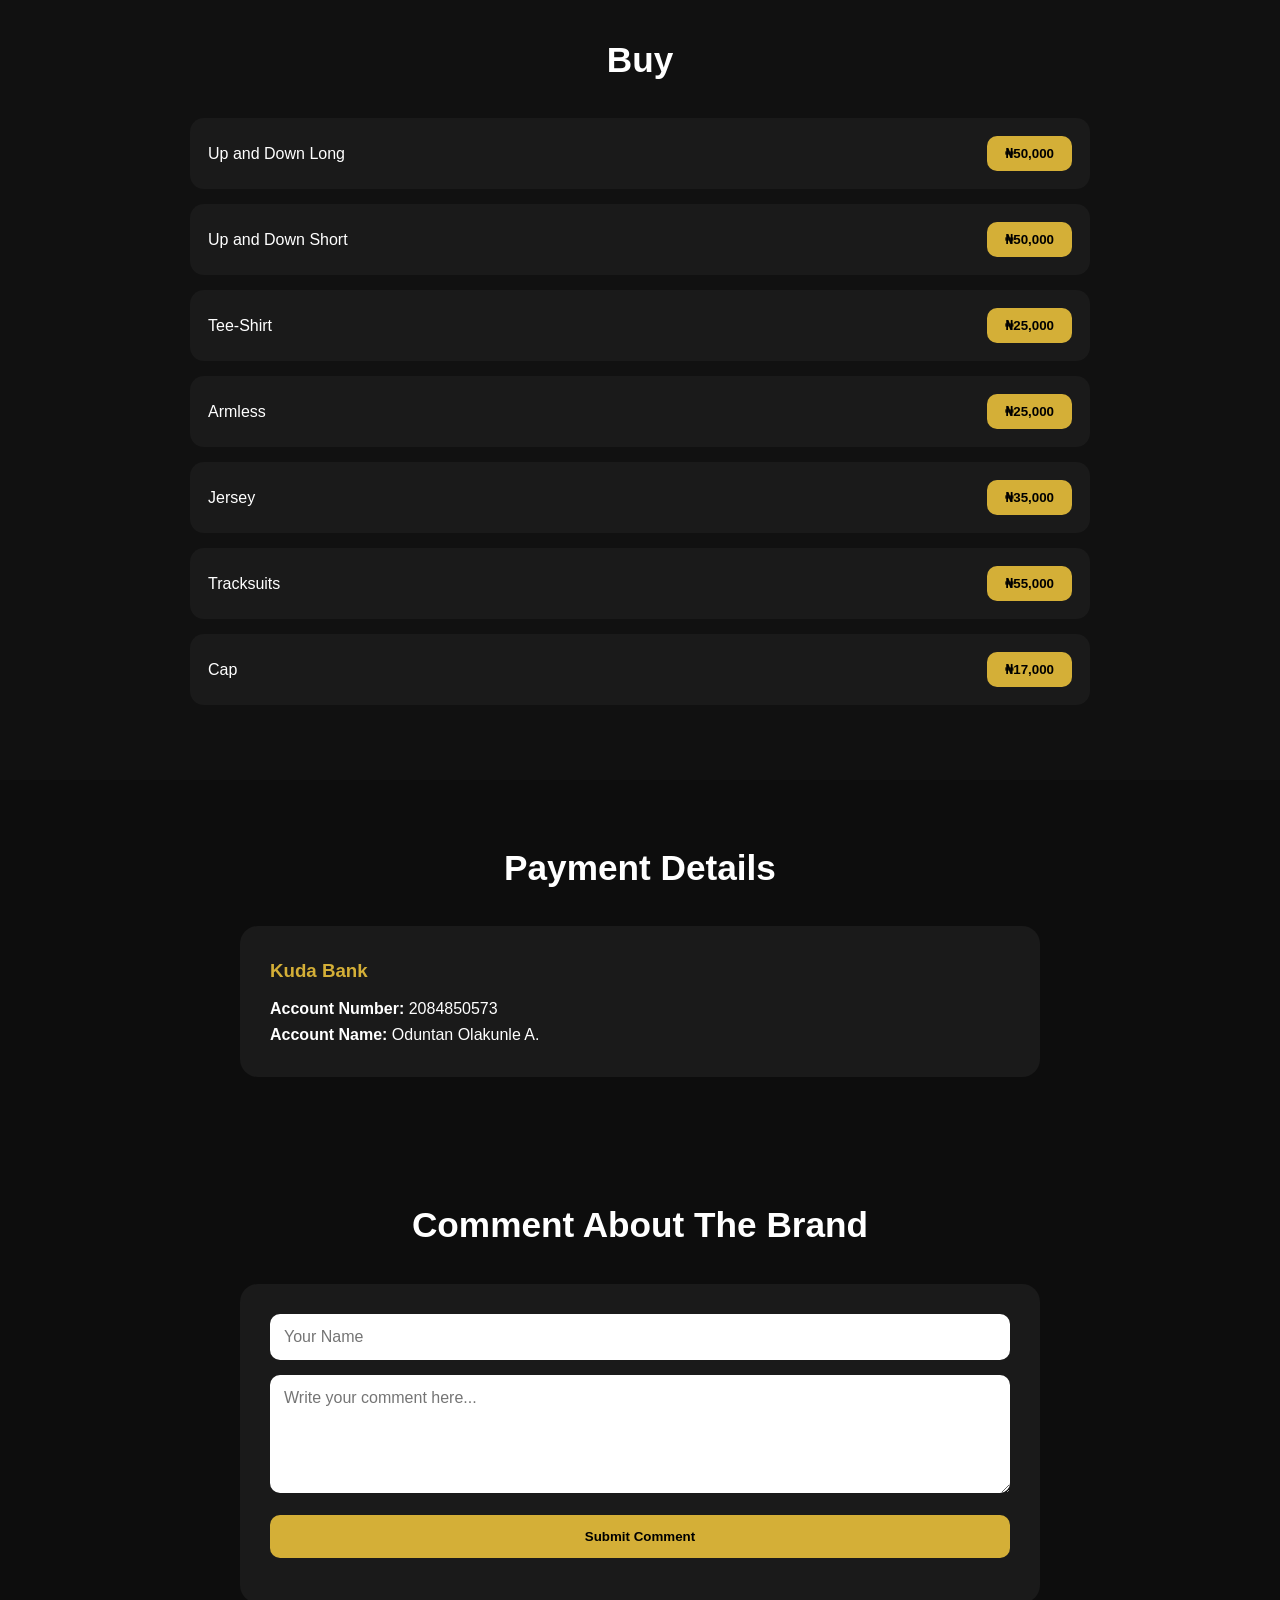
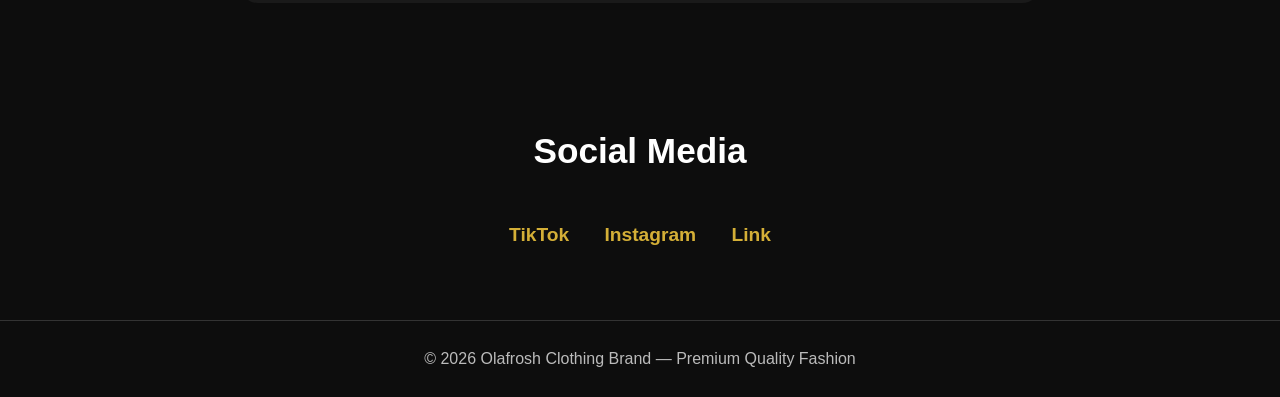
==== commit 1ffdea0d: "Update index.html" ====
--- a/olafrosh clothing brand/index.html
+++ b/olafrosh clothing brand/index.html
@@ -30,7 +30,7 @@
          <div class="card"><img src="WhatsApp Image 2026-04-23 at 11.53.08 AM.jpeg">
             <h3>Red cap</h3>
             <p>₦17,000</p></div>    
-                 <div class="card"><img src="https://images.unsplash.com/photo-1512436991641-6745cdb1723f">
+                 <div class="card"><img src="WhatsApp Image 2026-04-23 at 11.53.06 AM.jpeg">
                     <h3>Tee-Shirt</h3><p>₦25,000</p>
                 </div>    <div class="card"><img src="WhatsApp Image 2026-04-23 at 11.53.08 AM (1).jpeg">
                     <h3>Armless</h3>
@@ -39,7 +39,7 @@
                         <h3>Jersey</h3>
                         <p>₦35,000</p>
                     </div>   
-                     <div class="card"><img src="https://images.unsplash.com/photo-1541099649105-f69ad21f3246">
+                     <div class="card"><img src="WhatsApp Image 2026-04-23 at 11.53.07 AM.jpeg">
                         <h3>Tracksuits</h3>
                         <p>₦55,000</p>
                     </div>    <div class="card">
